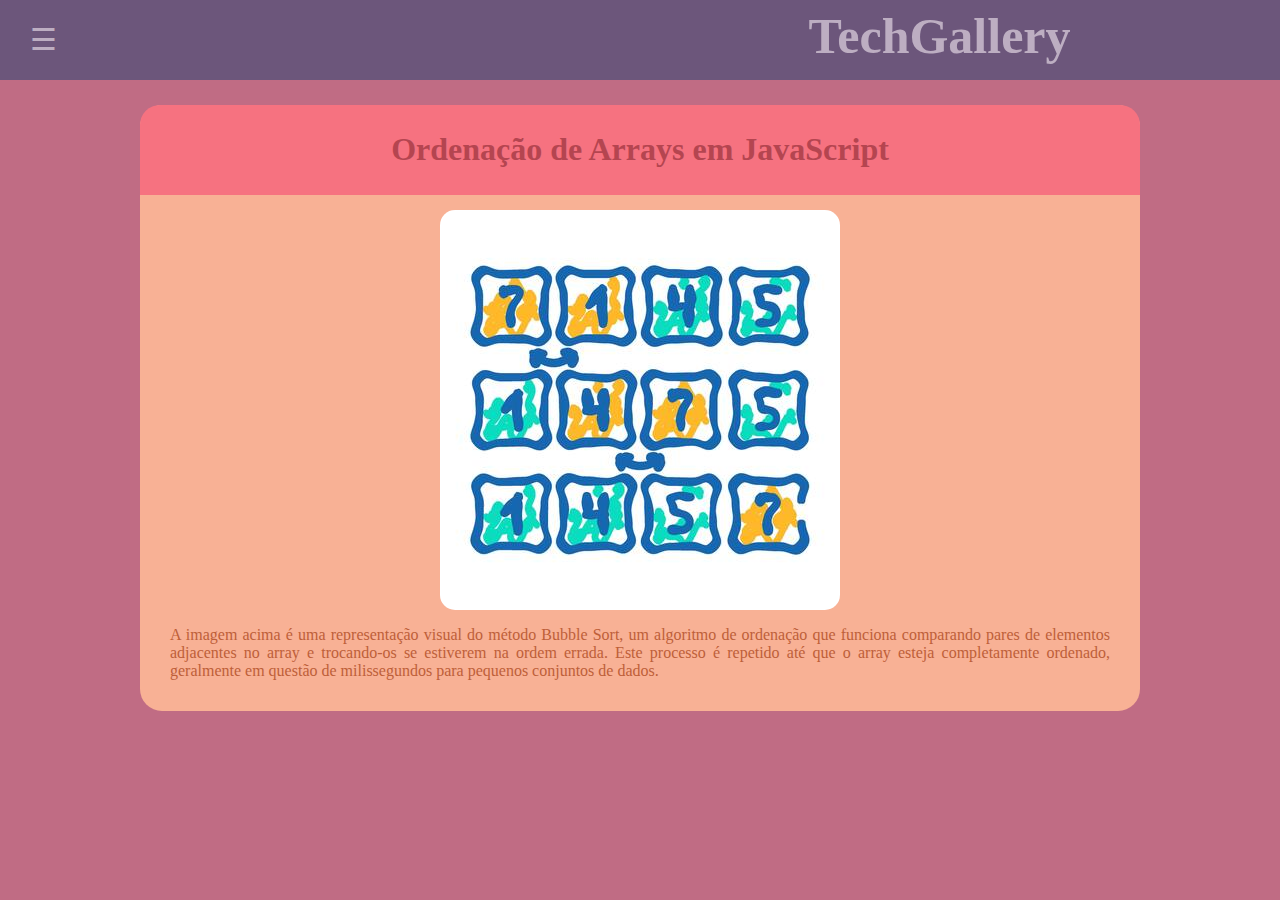
==== public/javaScript_programs.html @ b11e2073 "organized system" ====
<!DOCTYPE html>
<html lang="pt-BR">

<head>
    <meta charset="UTF-8">
    <meta name="viewport" content="width=device-width, initial-scale=1.0">
    <link rel="stylesheet" href="https://cdn.jsdelivr.net/npm/bootstrap-icons@1.11.3/font/bootstrap-icons.min.css">
    <link rel="stylesheet" href="../assets/css/main/style_main.css">
    <link rel="stylesheet" href="../assets/css//mediaquery/style_mediaquery_main.css">
    <link rel="stylesheet" href="../assets/css/main/style_menu.css">
    <link rel="stylesheet" href="../assets/css/mediaquery/style_mediaquery_menu.css">
    <script src="../assets/js/script_menu.js" defer></script>
    <script src="../assets/js/ordenated_programs/exercise1.js" defer></script>
    <script src="../assets/js/ordenated_programs/exercise2.js" defer></script>
    <script src="../assets/js/ordenated_programs/exercise3.js" defer></script>
    <script src="../assets/js/ordenated_programs/exercise4.js" defer></script>
    <script src="../assets/js/ordenated_programs/exercise5.js" defer></script>
    <title>ordenated_programs</title>
</head>

<body>
    <header>
        <a href="#" class="btm-open" onclick="openMenu()">&#9776;</a>
        <div class="itens_centralizer">
            <h1 class="main_title">TechGallery</h1>
            <div class="icons_container">
                <i id="icon" class="bi bi-github"></i>
                <i id="icon" class="bi bi-file-earmark-post"></i>
                <i id="icon" class="bi bi-triangle-fill"></i>
            </div>
        </div>
    </header>
    <nav id="menu">
        <a href="#" class="btm-close" onclick="closeMenu()">&times;</a>
        <a href="../index.html">Home</a>
        <a href="servers_configuration.html">Configuração de servidores</a>
        <a href="database_algorithms.html">Algoritimos de banco de dados</a>
        <a href="javaScript_programs.html">Programas em JavaScript</a>
        <a href="about.html">Sobre</a>
    </nav>
    <main id="content">
        <div class="container">
            <div class="container_title">
                <h1>Ordenação de Arrays em JavaScript</h1>
            </div>
            <article>
                <div class="image_centralizer">
                    <img src="../assets/img/bubble-sort.jpg" alt="" title="método bubble sort">
                </div>
                <div class="content_container">
                    <p class="content_title">A imagem acima é uma representação visual do método Bubble Sort, um algoritmo de ordenação que funciona comparando pares de elementos adjacentes no array e trocando-os se estiverem na ordem errada. Este processo é repetido até que o array esteja completamente ordenado, geralmente em questão de milissegundos para pequenos conjuntos de dados.</p>
                </div>
            </article>
        </div>
    </main>
    <footer>

    </footer>
</body>

</html>
---- assets/css/main/style_main.css ----
body{
    background-color: rgb(192, 108, 132);
    color: black;
    font-family: 'Times New Roman', Times, serif;
    margin: 0;
    height: 100vh;
}
header{
    background-color: rgb(108, 86, 123);
    height: 50px;
    padding: 15px;
    display: flex;
    align-items: center;
}
.itens_centralizer{
    display: flex;
    font-size: 25px;
    margin-left: 83.5vh;
}
.main_title{
    color: rgb(189, 174, 194);
}
.icons_container{
    margin-left: 70vh;
    margin-top: 50px;
}
#icon{
    margin-right: 10px;
    color: rgb(189, 174, 194);
    transition: 300ms;
}
#icon:hover{
    color: rgb(223, 212, 226);
    transition: 300ms;
}
.container{
    background-color: rgb(248, 177, 149);
    margin: 15px;
    padding: 0px;
    height: auto;
    padding-bottom: 15px;
    width: 1000px;
    border-radius: 22px;
}
.image_centralizer{
    width: 1000px;
    display: flex;
    justify-content: center;
}
img{
    border-radius: 15px;
}
.container_title{
    background-color: rgb(246, 114, 128);
    width: auto;
    justify-content: center;
    align-items: center;
    text-align: center;
    padding: 5px;
    color: rgb(180, 69, 80);
    border-top-left-radius: 20px;
    border-top-right-radius: 20px;
    margin-bottom: 15px;
}
.content_container{
    width: 940px;
    text-align: justify;
    padding-left: 30px;
    padding-right: 30px;
}
.content_title{
    color: rgb(190, 95, 57);
}
---- assets/css/mediaquery/style_mediaquery_main.css ----
@media (max-width:1000px) {
    .container{
        margin: 15px;
        padding: 0px;
        height: auto;
        width: 250px;
        border-radius: 15px;
    }
}

@media(max-width:700px) {
    
}


@media (max-width:450px) {
    
}
---- assets/css/main/style_menu.css ----
nav{
    background-color: rgb(108, 86, 123);
    height: 100%;
    width: 0px;
    position: fixed;
    top: 0;
    left: 0;
    z-index: 1;
    overflow: hidden;
}
.btm-open{
    font-size: 30px;
    margin-bottom: 27px;
    margin-left: 15px;
    color: rgb(189, 174, 194);
}
.btm-close{
    font-size: 48.7px;
    color: rgb(189, 174, 194);
}
nav a{
    margin-top: 0;
    font-size: 20px;
    transition: 0.35s;
    color: rgb(189, 174, 194);
    display: block;
    padding: 12px 10px 12px 32px;
}
nav a:hover{
    color: rgb(108, 86, 123);
    background-color: rgb(189, 174, 194);
    transition: 0.3s;
}
main{
    display: flex;
    justify-content: center;
    padding: 10px;
    transition: 0.35s;
}
a{
    margin-top: 26px;
    text-decoration: none;
}
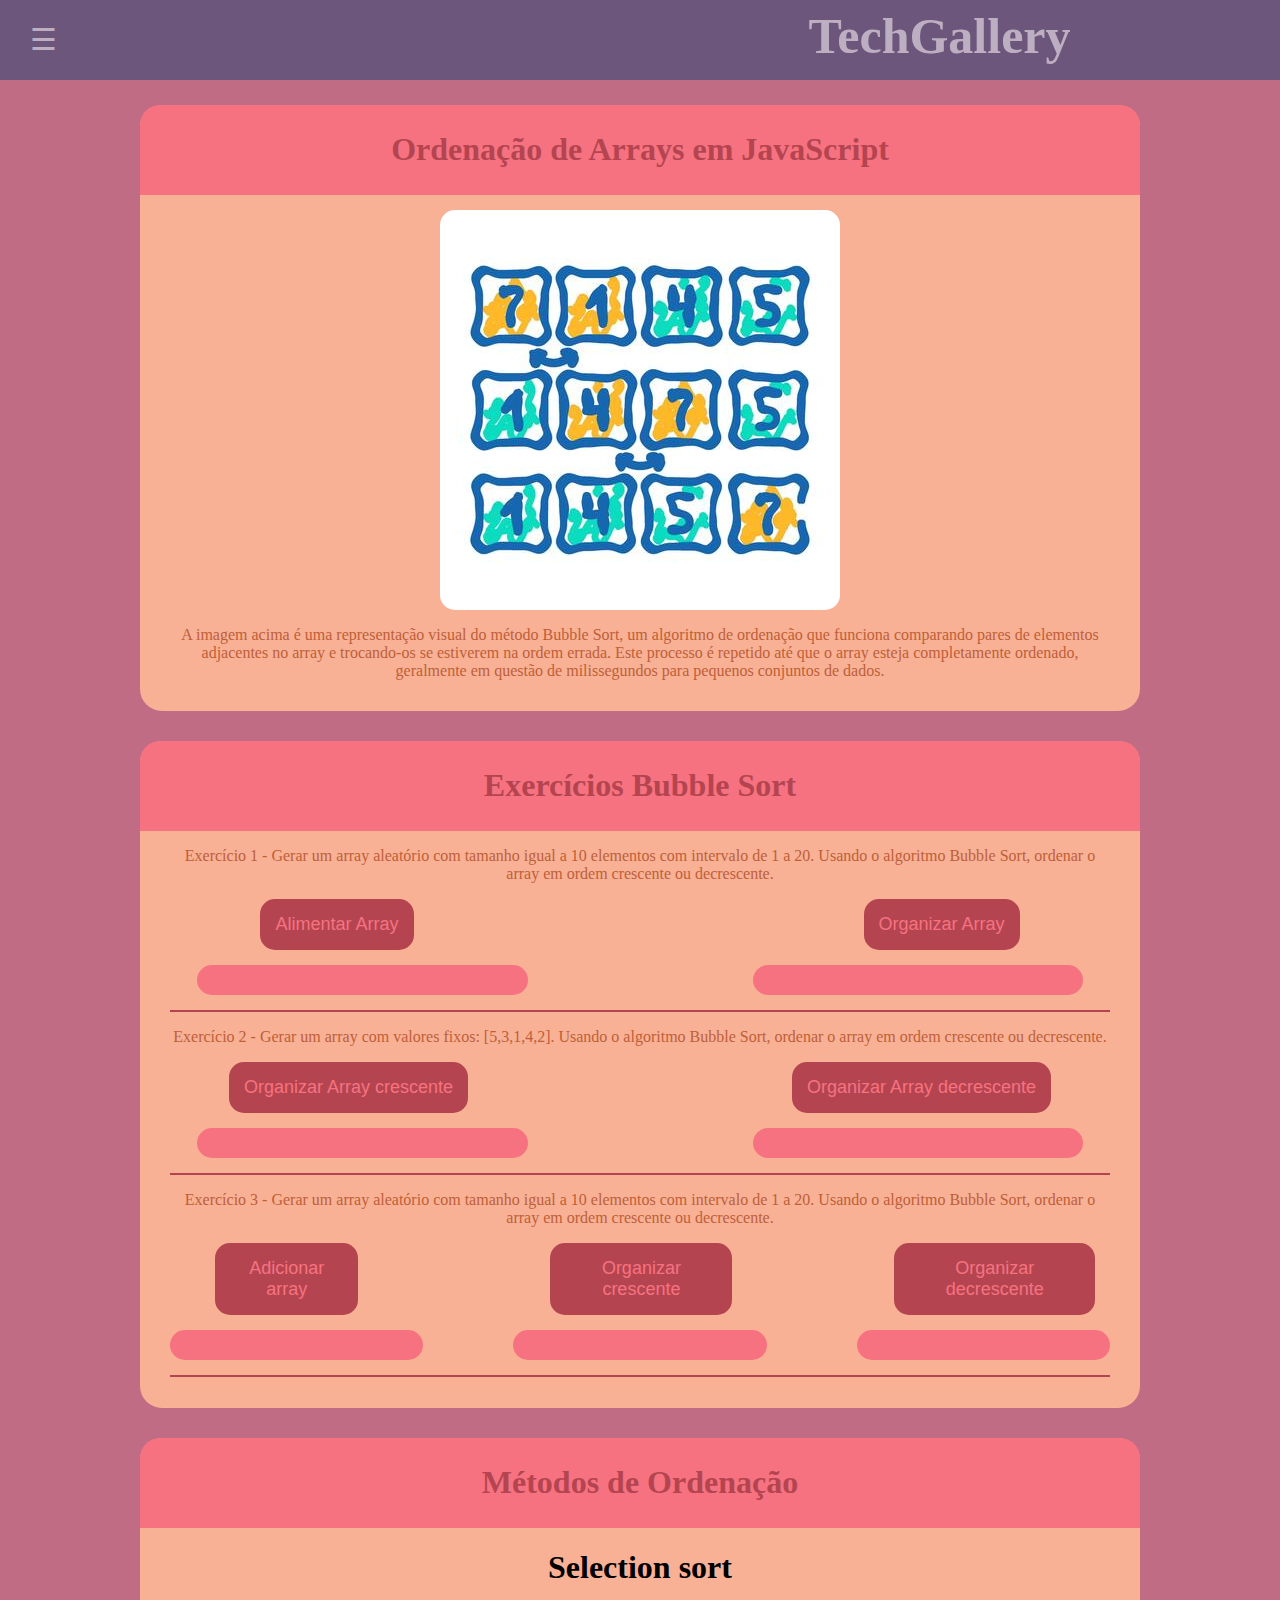
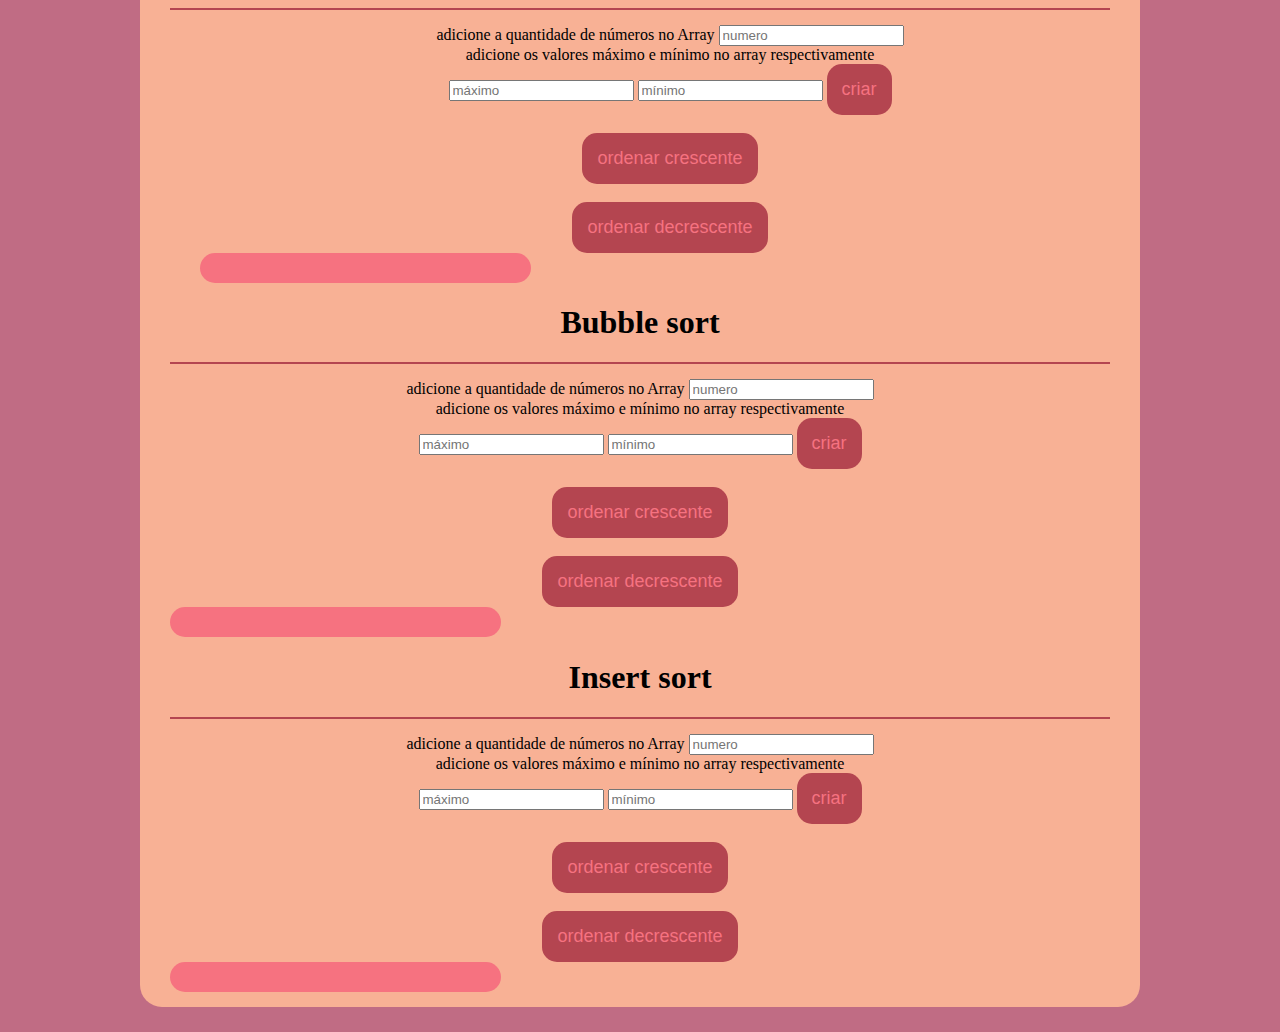
==== commit 56f33d64: "more information" ====
--- a/public/javaScript_programs.html
+++ b/public/javaScript_programs.html
@@ -15,6 +15,9 @@
     <script src="../assets/js/ordenated_programs/exercise3.js" defer></script>
     <script src="../assets/js/ordenated_programs/exercise4.js" defer></script>
     <script src="../assets/js/ordenated_programs/exercise5.js" defer></script>
+    <script src="../assets/js/sorting_method/selection.js" defer></script>
+    <script src="../assets/js/sorting_method/bubble.js" defer></script>
+    <script src="../assets/js/sorting_method/insertion.js" defer></script>
     <title>ordenated_programs</title>
 </head>
 
@@ -48,7 +51,128 @@
                     <img src="../assets/img/bubble-sort.jpg" alt="" title="método bubble sort">
                 </div>
                 <div class="content_container">
-                    <p class="content_title">A imagem acima é uma representação visual do método Bubble Sort, um algoritmo de ordenação que funciona comparando pares de elementos adjacentes no array e trocando-os se estiverem na ordem errada. Este processo é repetido até que o array esteja completamente ordenado, geralmente em questão de milissegundos para pequenos conjuntos de dados.</p>
+                    <p class="content_title">A imagem acima é uma representação visual do método Bubble Sort, um
+                        algoritmo de ordenação que funciona comparando pares de elementos adjacentes no array e
+                        trocando-os se estiverem na ordem errada. Este processo é repetido até que o array esteja
+                        completamente ordenado, geralmente em questão de milissegundos para pequenos conjuntos de dados.
+                    </p>
+                </div>
+            </article>
+        </div>
+        <div class="container">
+            <div class="container_title">
+                <h1>Exercícios Bubble Sort</h1>
+            </div>
+            <article>
+                <div class="content_container">
+                    <p class="content_title">Exercício 1 - Gerar um array aleatório com tamanho igual a 10 elementos com
+                        intervalo de 1 a 20. Usando o algoritmo Bubble Sort, ordenar o array em ordem crescente ou
+                        decrescente.</p>
+                    <div class="divided_container_button">
+                        <button onclick="alimentaArray()">Alimentar Array</button>
+                        <button onclick="ordenar()">Organizar Array</button>
+                    </div>
+                    <div class="divided_container">
+                        <div class="res" id="res1_i"></div>
+                        <div class="res" id="res1_f"></div>
+                    </div>
+                    <hr>
+                    <p class="content_title">Exercício 2 - Gerar um array com valores fixos: [5,3,1,4,2]. Usando o
+                        algoritmo Bubble Sort, ordenar o array em ordem crescente ou decrescente.</p>
+                    <div class="divided_container_button2">
+                        <button onclick="ordenar2_crescente()">Organizar Array crescente</button>
+                        <button class="descending" onclick="ordenar2_decrescente()">Organizar Array decrescente</button>
+                    </div>
+                    <div class="divided_container">
+                        <div class="res" id="res2_cre"></div>
+                        <div class="res" id="res2_decre"></div>
+                    </div>
+                    <hr>
+                    <p class="content_title">Exercício 3 - Gerar um array aleatório com tamanho igual a 10 elementos com
+                        intervalo de 1 a 20. Usando o algoritmo Bubble Sort, ordenar o array em ordem crescente ou
+                        decrescente.</p>
+                    <div class="divided_container_button3">
+                        <button class="beginning" onclick="alimentaArray3()">Adicionar array</button>
+                        <button onclick="ordenar3_crescente()">Organizar crescente</button>
+                        <button class="descending2" onclick="ordenar3_decrescente()">Organizar decrescente</button>
+                    </div>
+                    <div class="divided_container2">
+                        <div class="res" id="res3_i"></div>
+                        <div class="res" id="res3_cre"></div>
+                        <div class="res" id="res3_decre"></div>
+                    </div>
+                    <hr>
+                    <p class="content_title"></p>
+                </div>
+            </article>
+        </div>
+        <div class="container">
+            <div class="container_title">
+                <h1>Métodos de Ordenação</h1>
+            </div>
+            <article>
+                <div class="conteiner_divided">
+                    <div class="content_container">
+                        <h1>Selection sort</h1>
+                        <hr>
+                        <div class="content_container">
+                            <label for="quant1">adicione a quantidade de números no Array</label>
+                            <input type="number" id="quant1" placeholder="numero"><br>
+                            <label for="maxmin1">adicione os valores máximo e mínimo no array respectivamente</label><br>
+                            <input class="half" type="number" id="max1" placeholder="máximo">
+                            <input class="half" type="number" id="min1" placeholder="mínimo">
+                            <button id="criarArray1">criar</button><br><br>
+                            <button id="selection_ordenation_cres">ordenar crescente</button><br><br>
+                            <button id="selection_ordenation_desc">ordenar decrescente</button><br>
+                            <div class="res">
+                                <div id="res4_i"></div>
+                                <div id="res4_cre"></div>
+                                <div id="res4_decre"></div>
+                            </div>
+                        </div>
+                    </div>
+                </div>
+                <div class="conteiner_divided">
+                    <div class="content_container">
+                        <h1>Bubble sort</h1>
+                        <hr>
+                        <div class="content">
+                            <label for="quant2">adicione a quantidade de números no Array</label>
+                            <input type="number" id="quant2" placeholder="numero"><br>
+                            <label for="maxmin">adicione os valores máximo e mínimo no array respectivamente</label><br>
+                            <input class="half" type="number" id="max2" placeholder="máximo">
+                            <input class="half" type="number" id="min2" placeholder="mínimo">
+                            <button id="criarArray2">criar</button><br><br>
+                            <button id="bubble_ordenation_cres">ordenar crescente</button><br><br>
+                            <button id="bubble_ordenation_decre">ordenar decrescente</button><br>
+                            <div class="res">
+                                <div id="res2_i"></div>
+                                <div id="res2_cre"></div>
+                                <div id="res2_decre"></div>
+                            </div>
+                        </div>
+                    </div>
+                </div>
+                <div class="conteiner_divided">
+                    <div class="content_container">
+                        <h1>Insert sort</h1>
+                        <hr>
+                        <div class="content">
+                            <label for="quant3">adicione a quantidade de números no Array</label>
+                            <input type="number" id="quant3" placeholder="numero"><br>
+                            <label for="maxmin">adicione os valores máximo e mínimo no array respectivamente</label><br>
+                            <input class="half" type="number" id="max3" placeholder="máximo">
+                            <input class="half" type="number" id="min3" placeholder="mínimo">
+                            <button id="criarArray3">criar</button><br><br>
+                            <button id="insert_ordenation_cres">ordenar crescente</button><br><br>
+                            <button id="insert_ordenation_decre">ordenar decrescente</button><br>
+                            <div class="res">
+                                <div id="res3_i"></div>
+                                <div id="res3_cre"></div>
+                                <div id="res3_decre"></div>
+                            </div>
+                        </div>
+                    </div>
                 </div>
             </article>
         </div>
--- a/assets/css/main/style_main.css
+++ b/assets/css/main/style_main.css
@@ -21,7 +21,7 @@
     color: rgb(189, 174, 194);
 }
 .icons_container{
-    margin-left: 70vh;
+    margin-left: 68vh;
     margin-top: 50px;
 }
 #icon{
@@ -70,4 +70,69 @@
 }
 .content_title{
     color: rgb(190, 95, 57);
+}
+.content_container{
+    align-self: center;
+    text-align: center;
+}
+.divided_container{
+    display: flex;
+    justify-content: center;
+    gap: 25vh;
+}
+.divided_container2{
+    display: flex;
+    justify-content: center;
+    gap: 10vh;
+}
+.divided_container_button{
+    display: flex;
+    justify-content: center;
+    gap: 50vh;
+    margin: 15px;
+}
+.divided_container_button2{
+    display: flex;
+    justify-content: center;
+    gap: 34vh;
+    margin: 15px;
+}
+.divided_container_button3{
+    display: flex;
+    justify-content: center;
+    gap: 18vh;
+    margin: 15px;
+}
+.descending{
+    margin-left: 18px;
+}
+.beginning{
+    margin-right: 30px;
+    margin-left: 30px;
+}
+button{
+    background-color: rgb(180, 69, 80);
+    color: rgb(246, 114, 128);
+    border: none;
+    border-radius: 15px;
+    padding: 15px;
+    font-size: 18px;
+    transition: 0.3s;
+}
+.res{
+    width: 32%;
+    padding: 15px;
+    border-radius: 15px;
+    text-align: center;
+    font-size: 18px;
+    color: rgb(255, 255, 255);
+    background-color: rgb(246, 114, 128);
+    transition: 0.3s;
+}
+hr{
+    margin-top: 15px;
+    background-color: rgb(180, 69, 80);
+    height: 2px;
+    margin-bottom: 15px;
+    border: 0;
 }--- a/assets/css/main/style_menu.css
+++ b/assets/css/main/style_menu.css
@@ -34,6 +34,8 @@
 main{
     display: flex;
     justify-content: center;
+    justify-self: center;
+    flex-direction: column;
     padding: 10px;
     transition: 0.35s;
 }
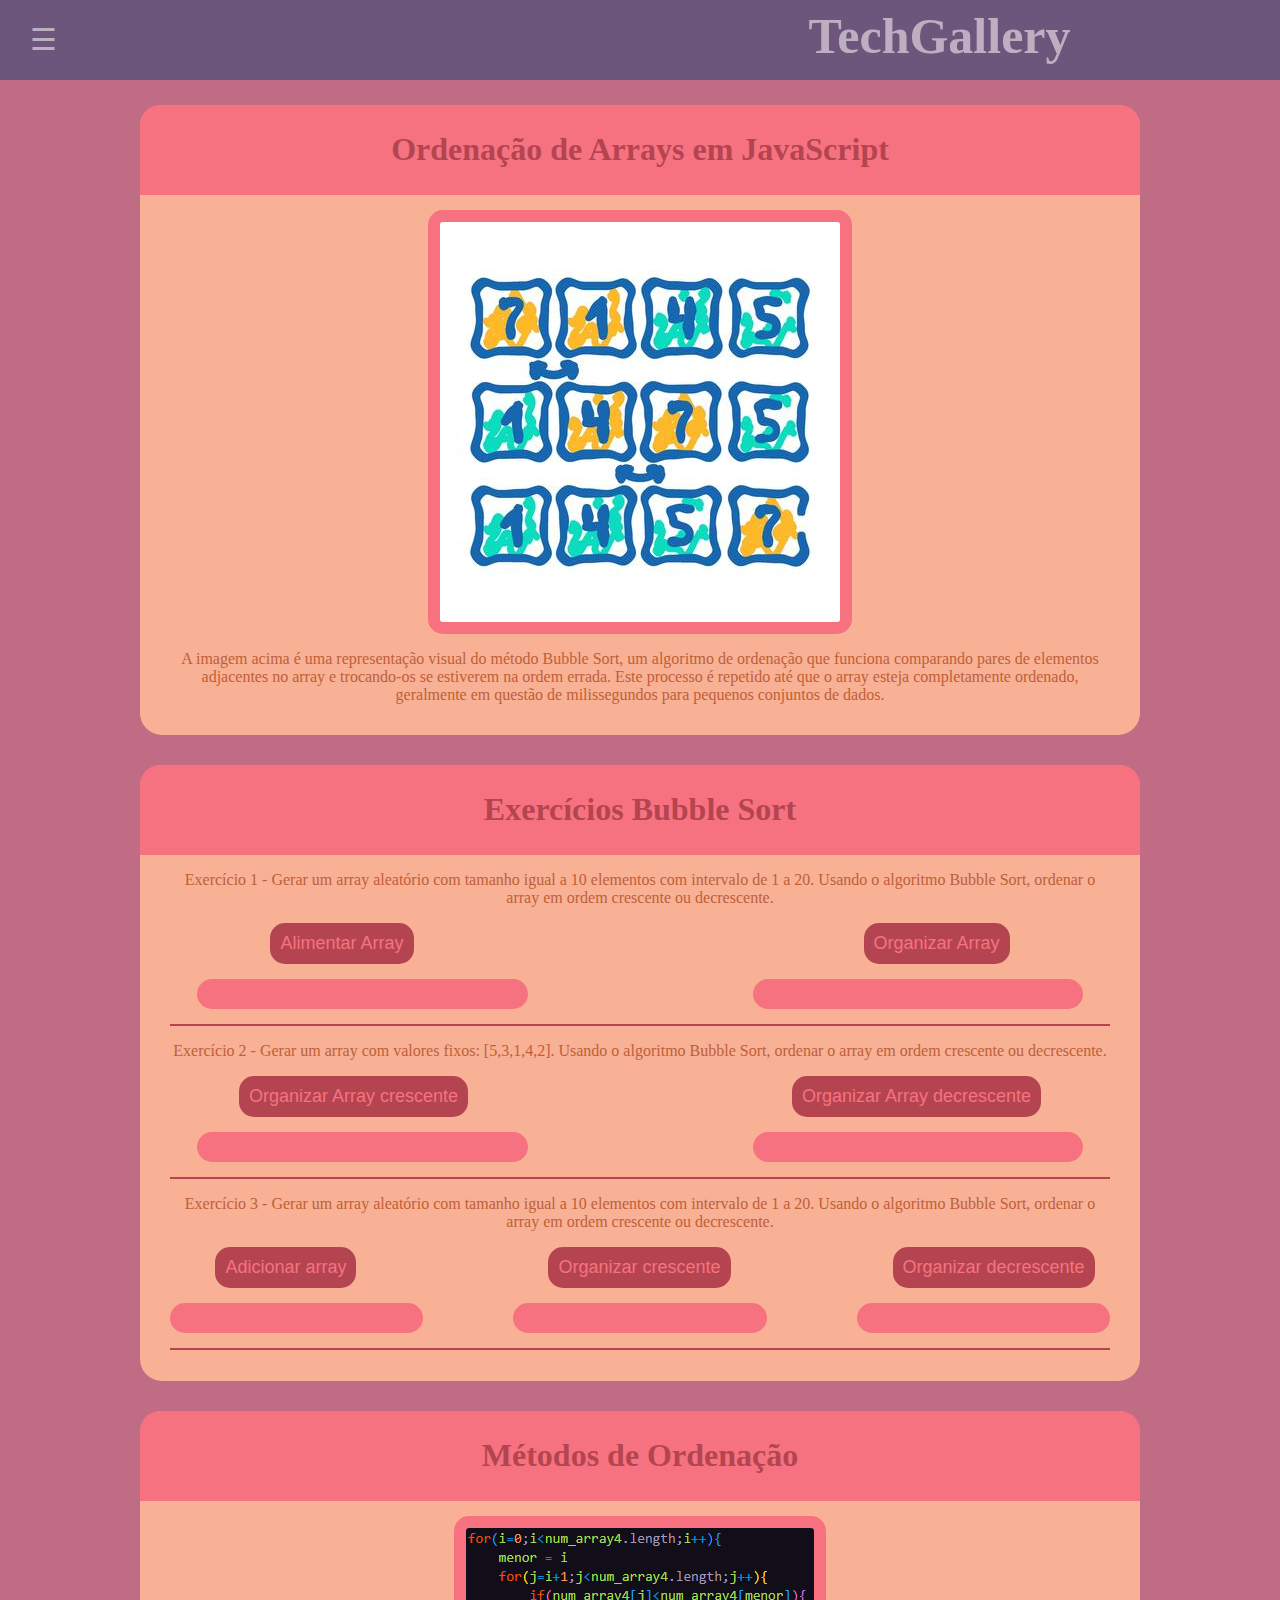
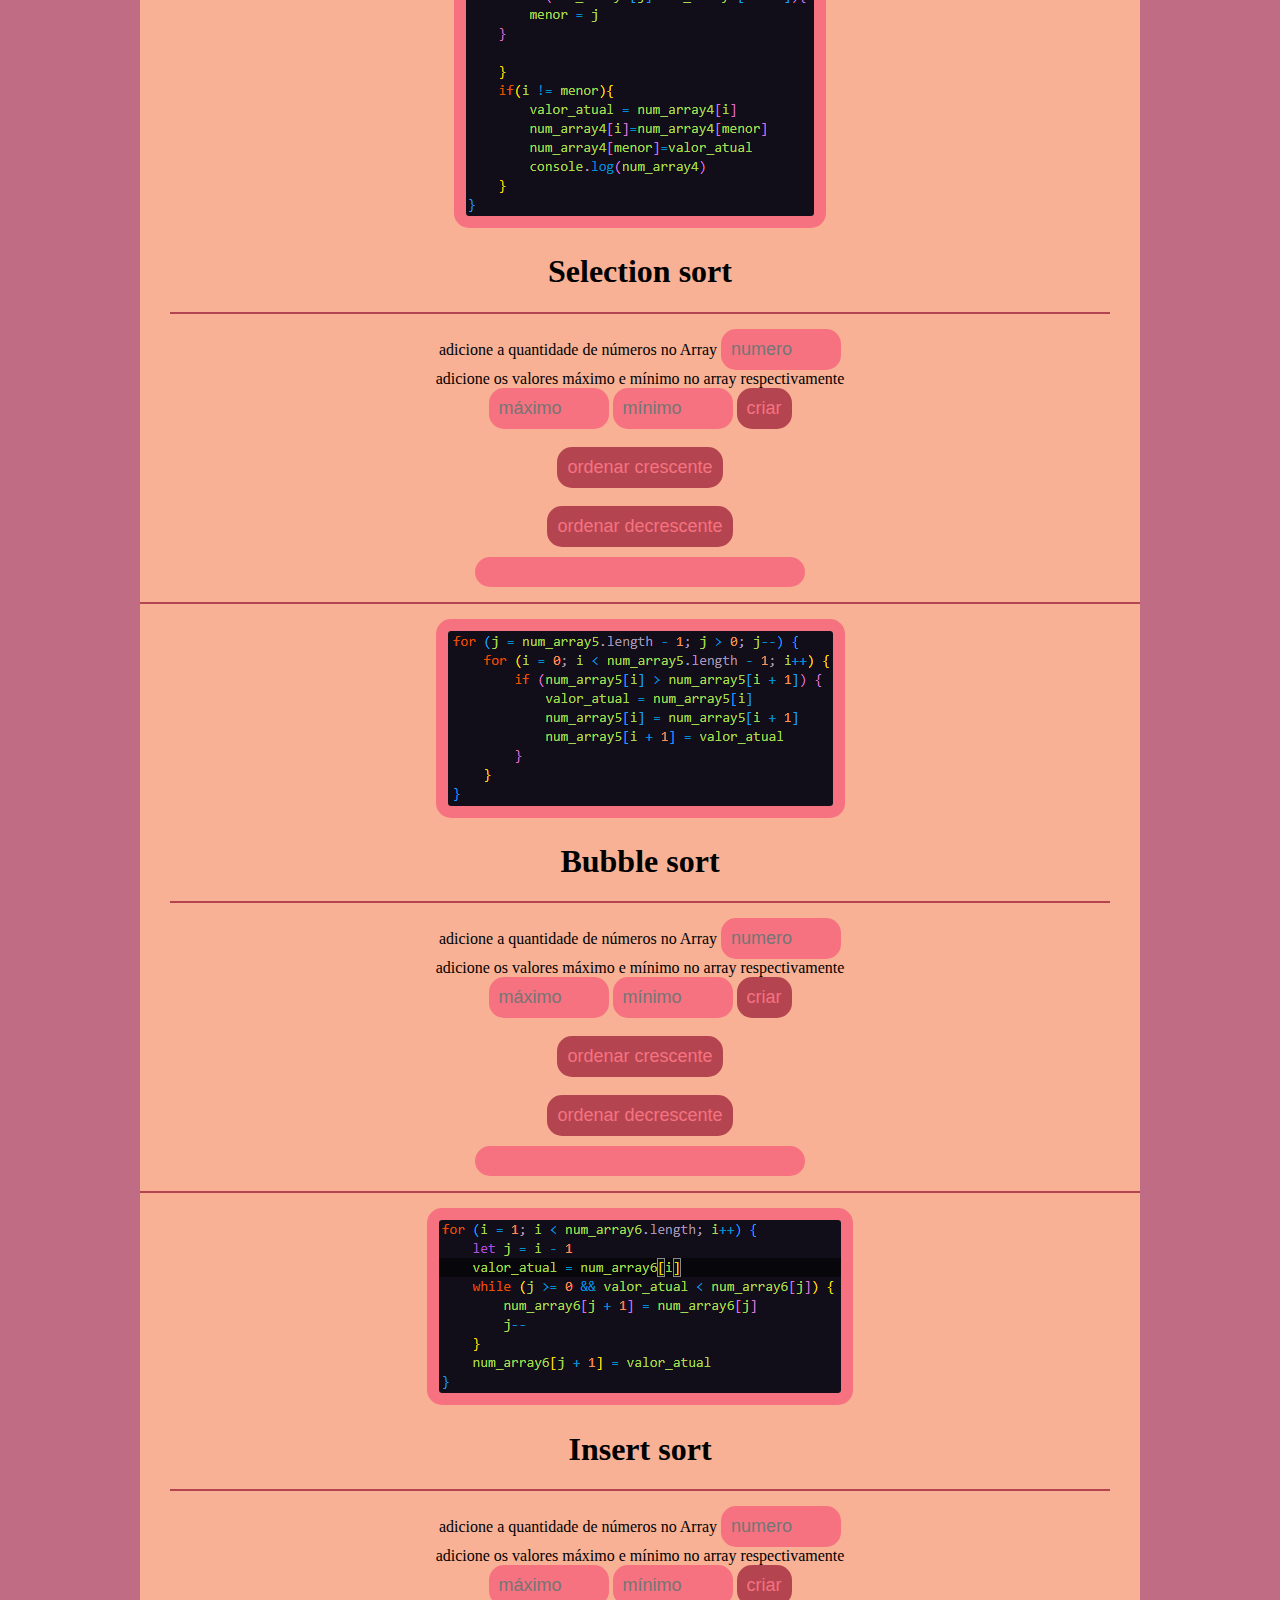
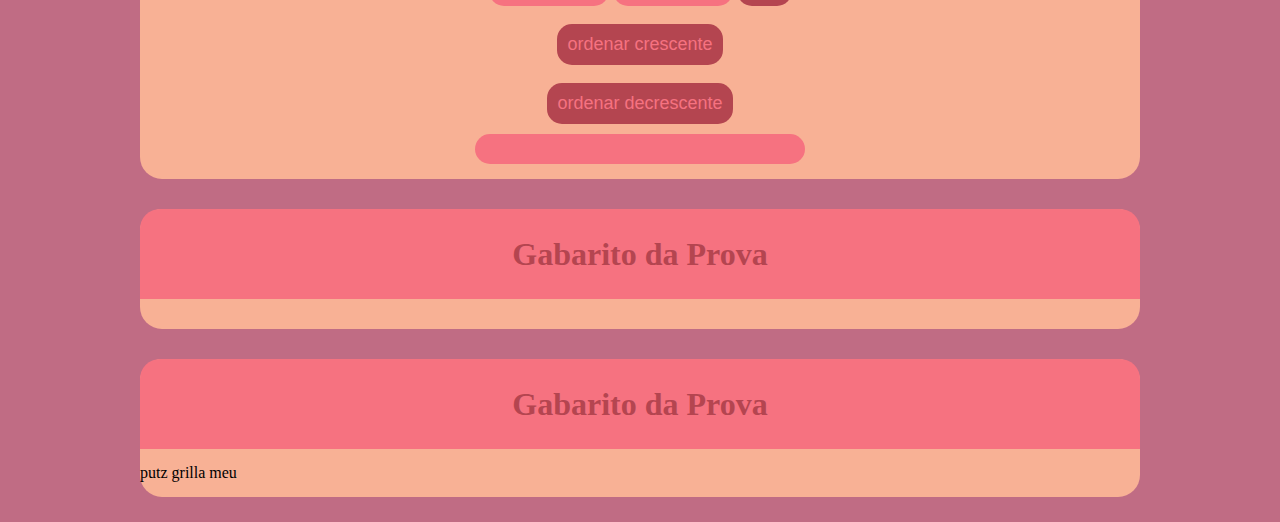
==== commit cde44b7d: "done" ====
--- a/public/javaScript_programs.html
+++ b/public/javaScript_programs.html
@@ -48,7 +48,7 @@
             </div>
             <article>
                 <div class="image_centralizer">
-                    <img src="../assets/img/bubble-sort.jpg" alt="" title="método bubble sort">
+                    <img class="image" src="../assets/img/javaScript_codes/bubble-sort.jpg" alt="" title="método bubble sort">
                 </div>
                 <div class="content_container">
                     <p class="content_title">A imagem acima é uma representação visual do método Bubble Sort, um
@@ -113,18 +113,19 @@
             <article>
                 <div class="conteiner_divided">
                     <div class="content_container">
+                        <img class="image"  src="../assets/img/javaScript_codes/selection.png" alt="">
                         <h1>Selection sort</h1>
                         <hr>
-                        <div class="content_container">
+                        <div class="content">
                             <label for="quant1">adicione a quantidade de números no Array</label>
                             <input type="number" id="quant1" placeholder="numero"><br>
                             <label for="maxmin1">adicione os valores máximo e mínimo no array respectivamente</label><br>
                             <input class="half" type="number" id="max1" placeholder="máximo">
                             <input class="half" type="number" id="min1" placeholder="mínimo">
-                            <button id="criarArray1">criar</button><br><br>
+                            <button id="criarArray4">criar</button><br><br>
                             <button id="selection_ordenation_cres">ordenar crescente</button><br><br>
-                            <button id="selection_ordenation_desc">ordenar decrescente</button><br>
-                            <div class="res">
+                            <button id="selection_ordenation_decre">ordenar decrescente</button><br>
+                            <div class="res2">
                                 <div id="res4_i"></div>
                                 <div id="res4_cre"></div>
                                 <div id="res4_decre"></div>
@@ -132,8 +133,10 @@
                         </div>
                     </div>
                 </div>
+                <hr>
                 <div class="conteiner_divided">
                     <div class="content_container">
+                        <img class="image" src="../assets/img/javaScript_codes/bubble.png" alt="">
                         <h1>Bubble sort</h1>
                         <hr>
                         <div class="content">
@@ -142,19 +145,21 @@
                             <label for="maxmin">adicione os valores máximo e mínimo no array respectivamente</label><br>
                             <input class="half" type="number" id="max2" placeholder="máximo">
                             <input class="half" type="number" id="min2" placeholder="mínimo">
-                            <button id="criarArray2">criar</button><br><br>
+                            <button id="criarArray5">criar</button><br><br>
                             <button id="bubble_ordenation_cres">ordenar crescente</button><br><br>
                             <button id="bubble_ordenation_decre">ordenar decrescente</button><br>
-                            <div class="res">
-                                <div id="res2_i"></div>
-                                <div id="res2_cre"></div>
-                                <div id="res2_decre"></div>
+                            <div class="res2">
+                                <div id="res5_i"></div>
+                                <div id="res5_cre"></div>
+                                <div id="res5_decre"></div>
                             </div>
                         </div>
                     </div>
                 </div>
+                <hr>
                 <div class="conteiner_divided">
                     <div class="content_container">
+                        <img class="image" src="../assets/img/javaScript_codes/insertion.png" alt="">
                         <h1>Insert sort</h1>
                         <hr>
                         <div class="content">
@@ -163,23 +168,35 @@
                             <label for="maxmin">adicione os valores máximo e mínimo no array respectivamente</label><br>
                             <input class="half" type="number" id="max3" placeholder="máximo">
                             <input class="half" type="number" id="min3" placeholder="mínimo">
-                            <button id="criarArray3">criar</button><br><br>
+                            <button id="criarArray6">criar</button><br><br>
                             <button id="insert_ordenation_cres">ordenar crescente</button><br><br>
                             <button id="insert_ordenation_decre">ordenar decrescente</button><br>
-                            <div class="res">
-                                <div id="res3_i"></div>
-                                <div id="res3_cre"></div>
-                                <div id="res3_decre"></div>
+                            <div class="res2">
+                                <div id="res6_i"></div>
+                                <div id="res6_cre"></div>
+                                <div id="res6_decre"></div>
                             </div>
                         </div>
                     </div>
                 </div>
             </article>
         </div>
+        <div class="container">
+            <div class="container_title">
+                <h1>Gabarito da Prova</h1>
+            </div>
+            <article>
+
+            </article>
+        </div>
+        <div class="container">
+            <div class="container_title">
+                <h1>Gabarito da Prova</h1>
+            </div>
+            <article>
+                putz grilla meu
+            </article>
+        </div>
     </main>
-    <footer>
-
-    </footer>
 </body>
-
 </html>--- a/assets/css/main/style_main.css
+++ b/assets/css/main/style_main.css
@@ -11,6 +11,41 @@
     padding: 15px;
     display: flex;
     align-items: center;
+}
+hr{
+    margin-top: 15px;
+    background-color: rgb(180, 69, 80);
+    height: 2px;
+    margin-bottom: 15px;
+    border: 0;
+}
+input{
+    background-color:  rgb(246, 114, 128);
+    color: rgb(180, 69, 80);
+    border: none;
+    border-radius: 15px;
+    padding: 10px;
+    font-size: 18px;
+    transition: 0.3s;
+    width: 100px;
+}
+input:placeholder{
+    color: rgb(0, 0, 0);
+}
+button{
+    background-color: rgb(180, 69, 80);
+    color: rgb(246, 114, 128);
+    border: none;
+    border-radius: 15px;
+    padding: 10px;
+    font-size: 18px;
+    transition: 0.3s;
+}
+img{
+    border-radius: 15px;
+}
+.image{
+    border: 12px solid rgb(246, 114, 128);
 }
 .itens_centralizer{
     display: flex;
@@ -46,9 +81,6 @@
     width: 1000px;
     display: flex;
     justify-content: center;
-}
-img{
-    border-radius: 15px;
 }
 .container_title{
     background-color: rgb(246, 114, 128);
@@ -110,15 +142,6 @@
     margin-right: 30px;
     margin-left: 30px;
 }
-button{
-    background-color: rgb(180, 69, 80);
-    color: rgb(246, 114, 128);
-    border: none;
-    border-radius: 15px;
-    padding: 15px;
-    font-size: 18px;
-    transition: 0.3s;
-}
 .res{
     width: 32%;
     padding: 15px;
@@ -129,10 +152,14 @@
     background-color: rgb(246, 114, 128);
     transition: 0.3s;
 }
-hr{
-    margin-top: 15px;
-    background-color: rgb(180, 69, 80);
-    height: 2px;
-    margin-bottom: 15px;
-    border: 0;
+.res2{
+    margin-top: 10px;
+    width: 32%;
+    padding: 15px;
+    border-radius: 15px;
+    justify-self: center;
+    font-size: 18px;
+    color: rgb(255, 255, 255);
+    background-color: rgb(246, 114, 128);
+    transition: 0.3s; 
 }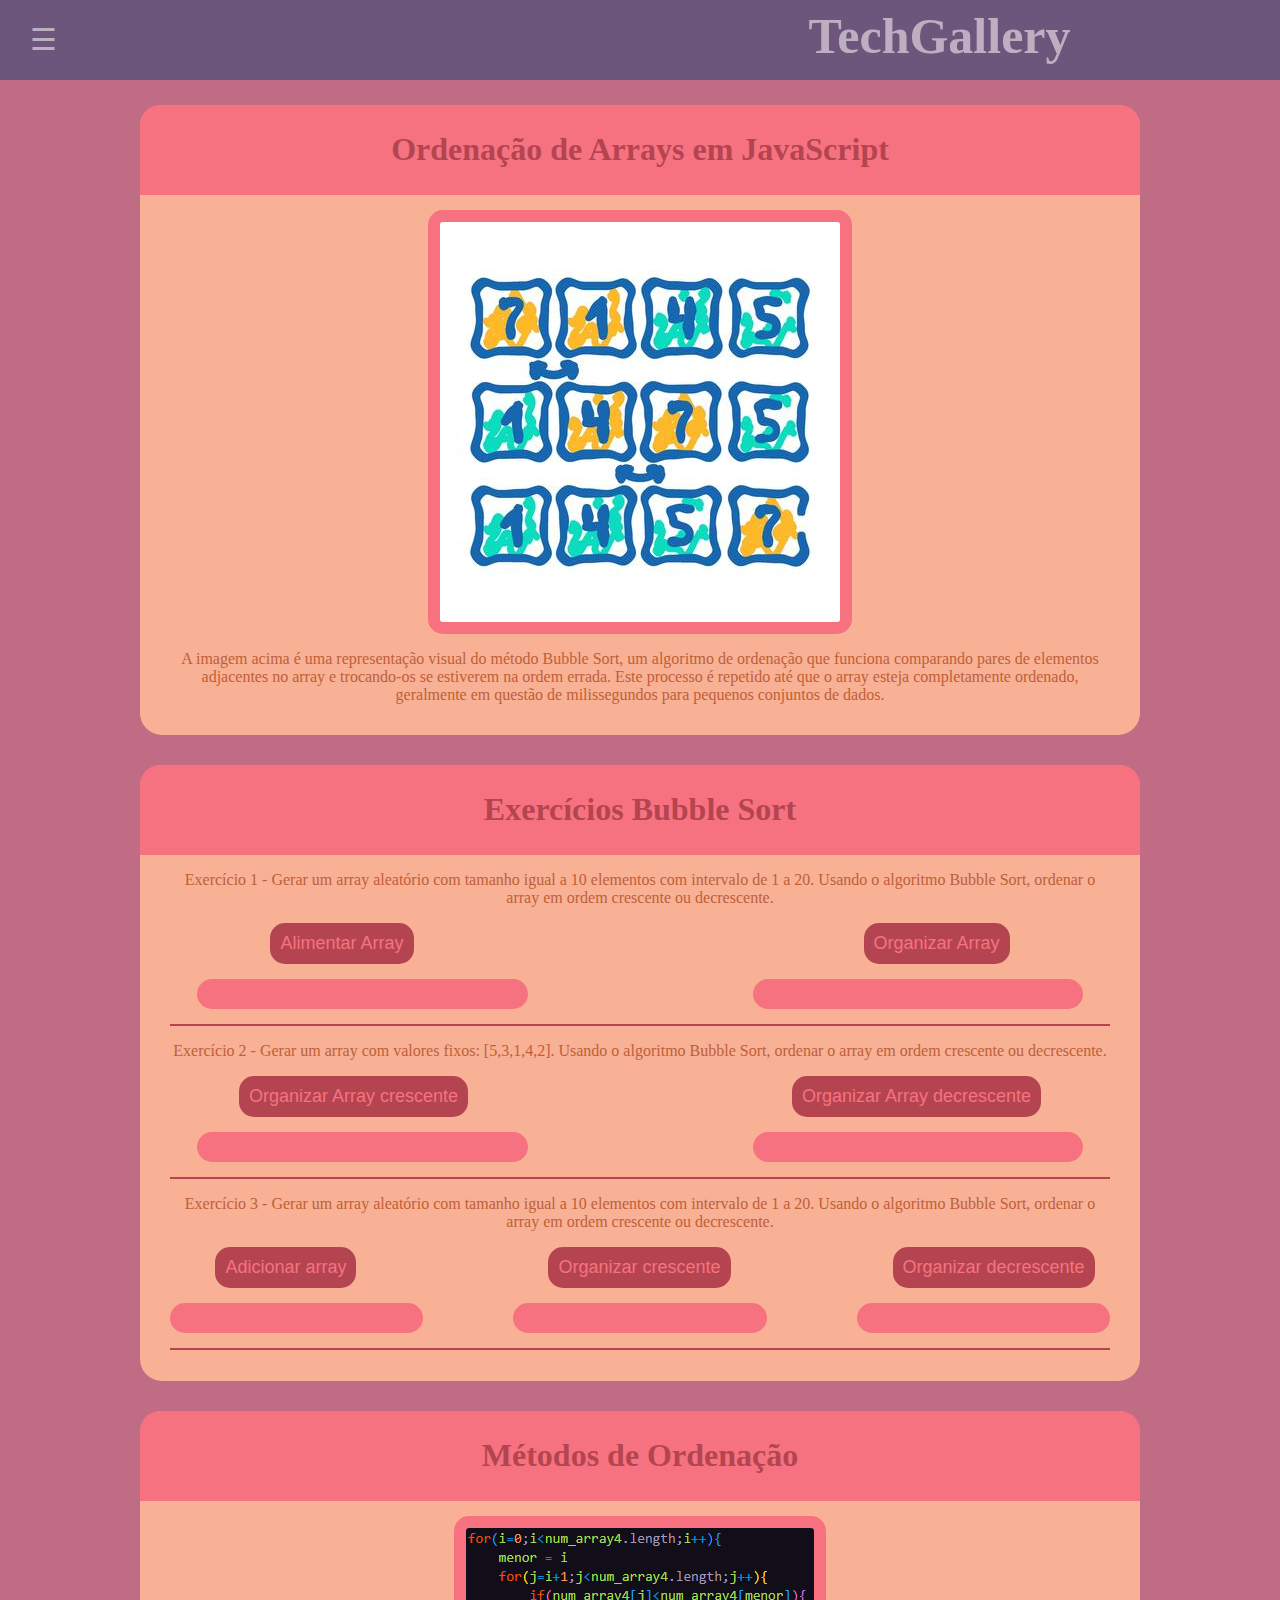
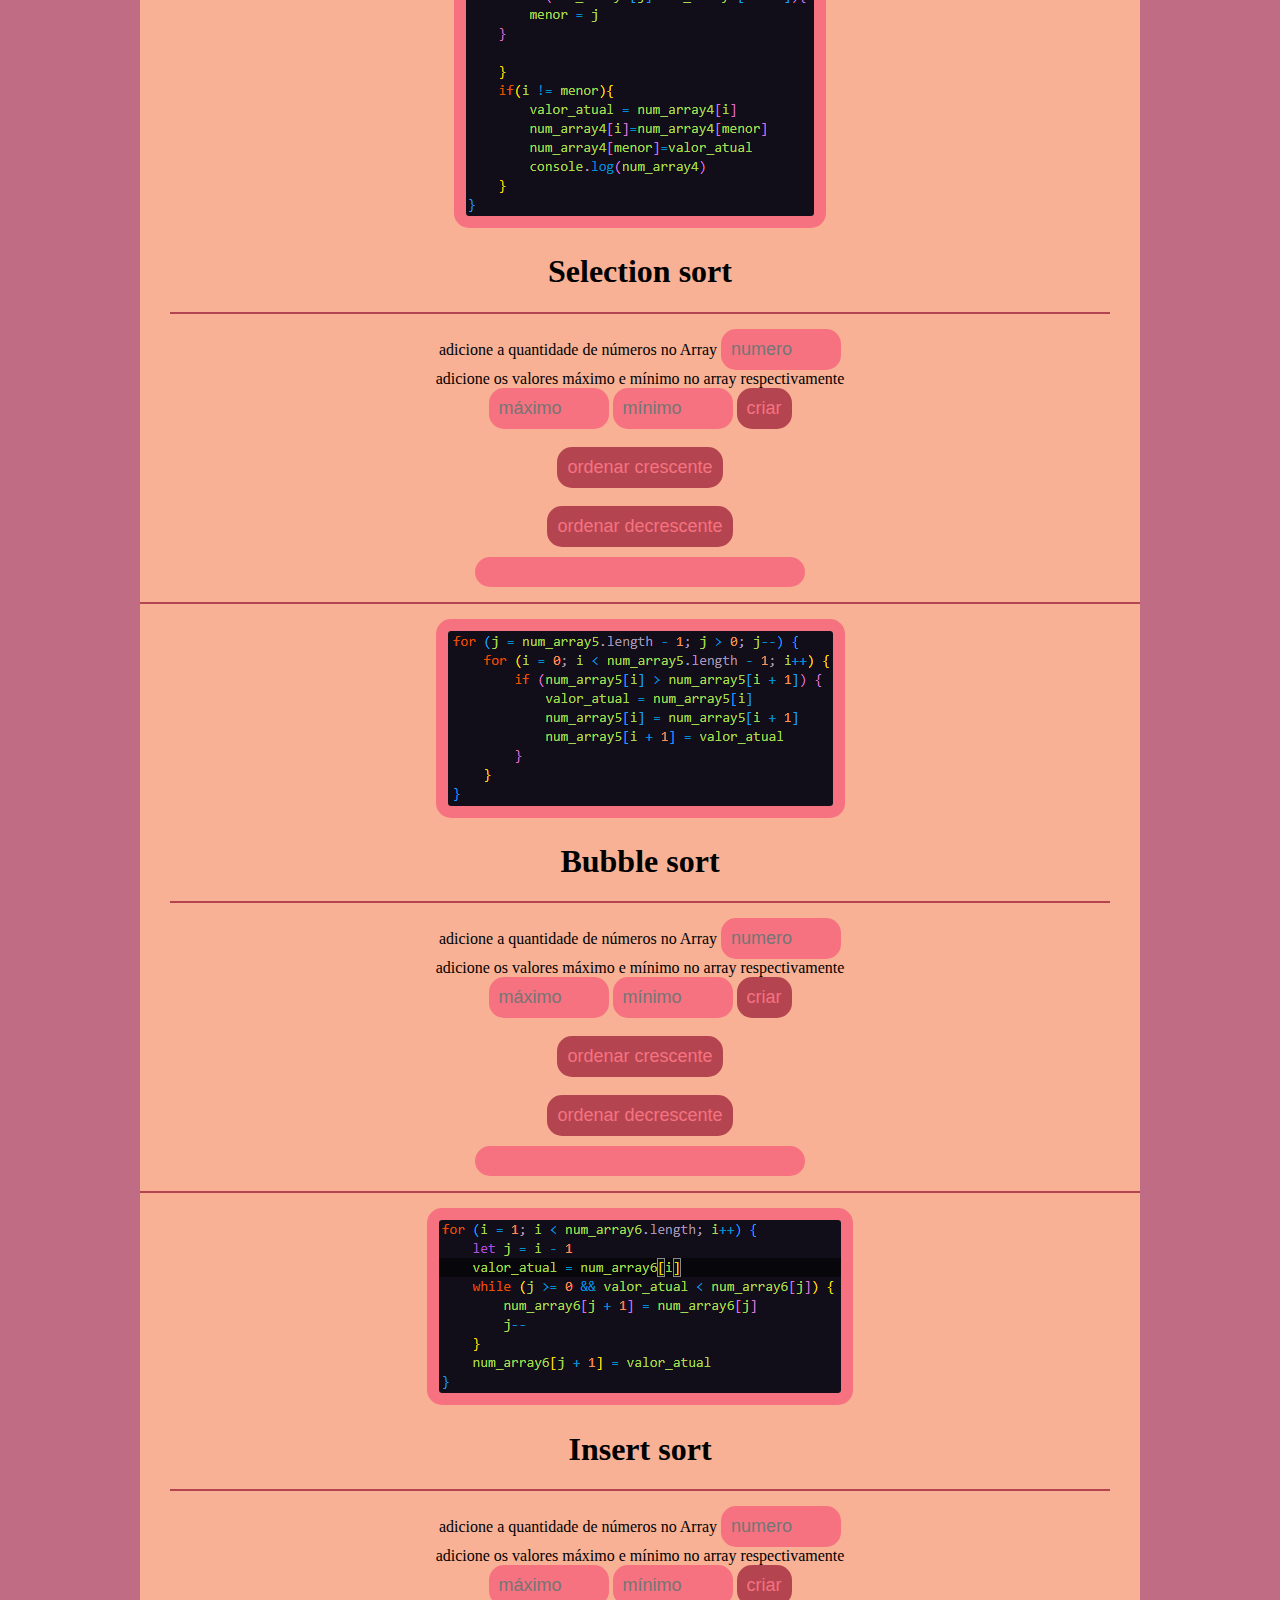
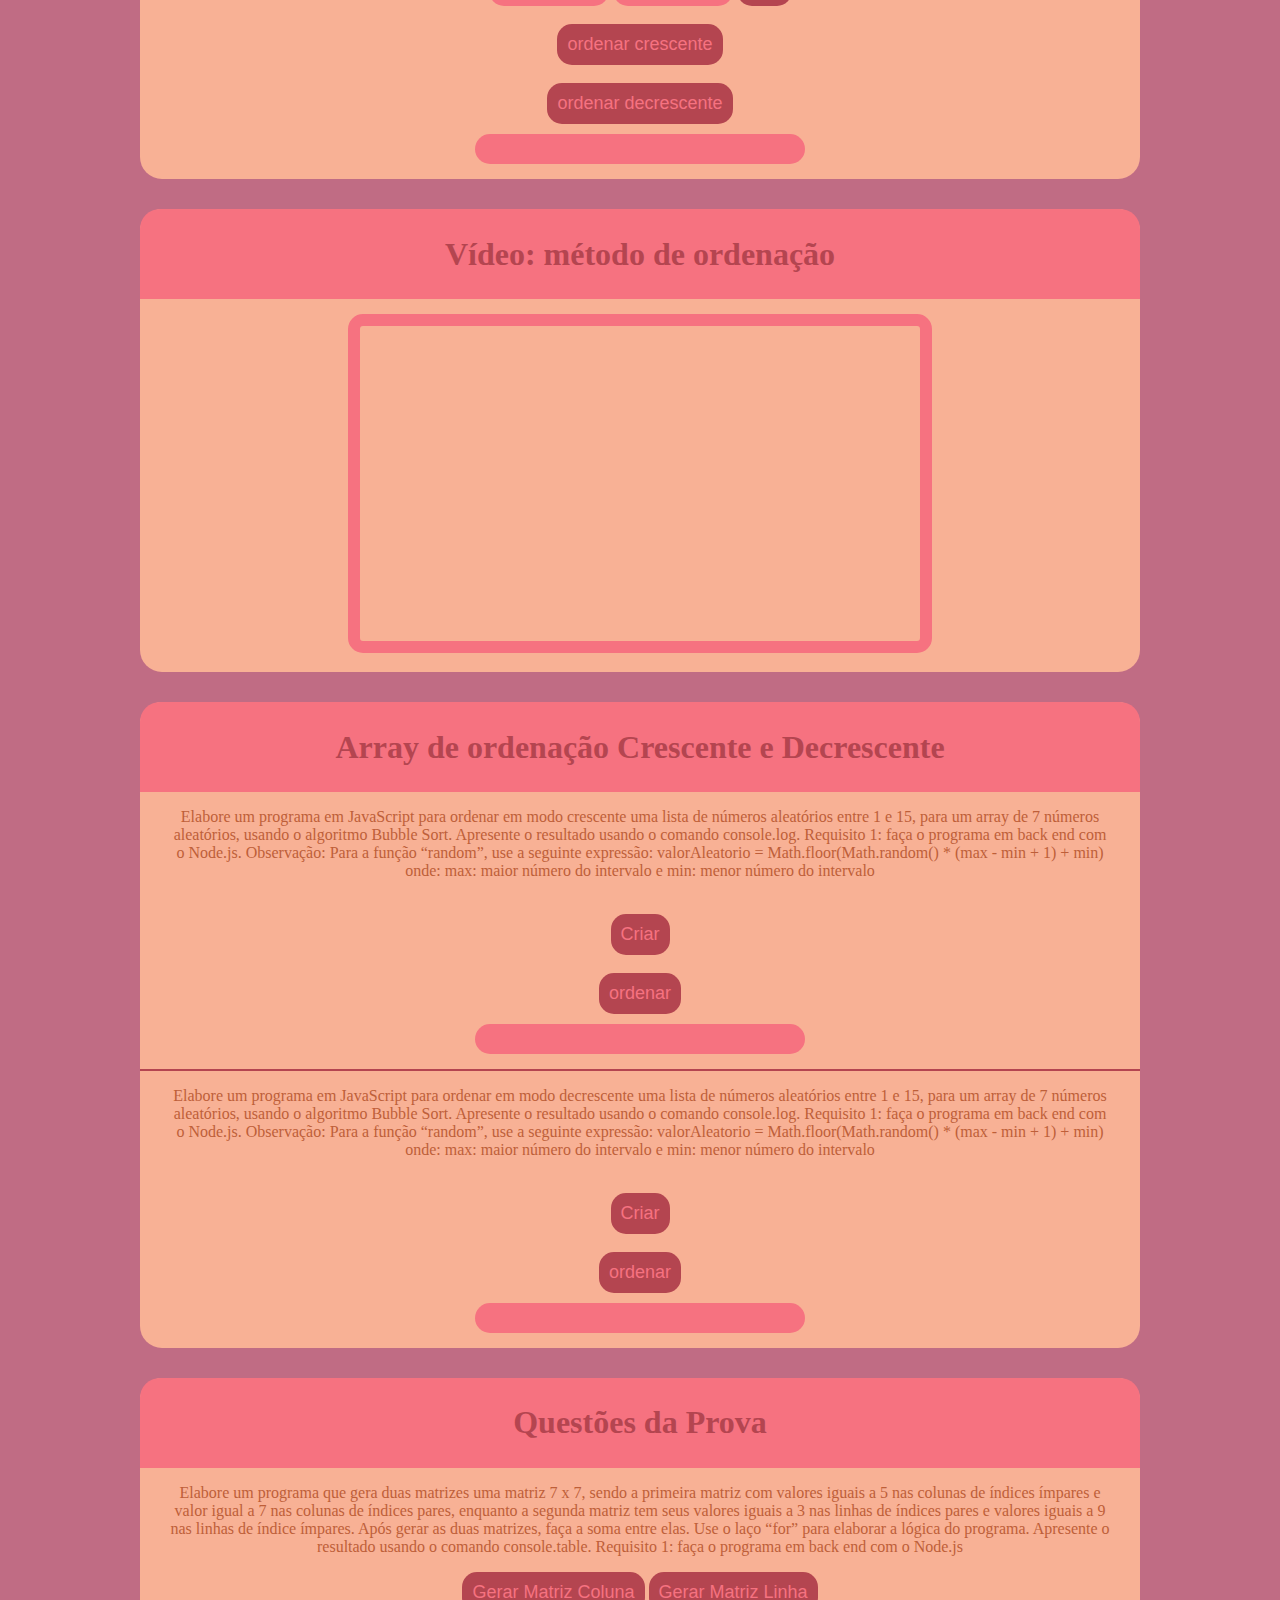
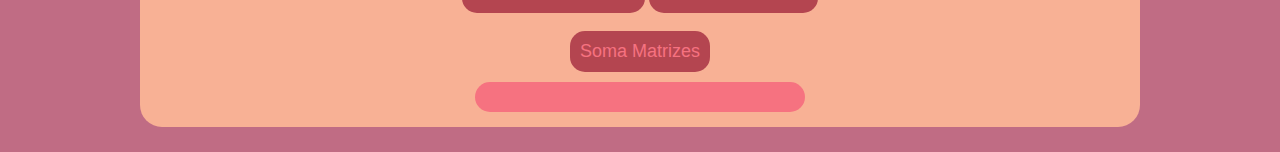
==== commit 93a71830: "add text" ====
--- a/public/javaScript_programs.html
+++ b/public/javaScript_programs.html
@@ -18,6 +18,11 @@
     <script src="../assets/js/sorting_method/selection.js" defer></script>
     <script src="../assets/js/sorting_method/bubble.js" defer></script>
     <script src="../assets/js/sorting_method/insertion.js" defer></script>
+    <script src="../assets/js/de_and_increasing/question1.js" defer></script>
+    <script src="../assets/js/de_and_increasing/question2.js" defer></script>
+    <script src="../assets/js/prova/q01.js" defer></script>
+    <script src="../assets/js/prova/q03.js" defer></script>
+    <script src="../assets/js/prova/q05.js" defer></script>
     <title>ordenated_programs</title>
 </head>
 
@@ -183,18 +188,62 @@
         </div>
         <div class="container">
             <div class="container_title">
-                <h1>Gabarito da Prova</h1>
-            </div>
-            <article>
-
-            </article>
-        </div>
-        <div class="container">
-            <div class="container_title">
-                <h1>Gabarito da Prova</h1>
-            </div>
-            <article>
-                putz grilla meu
+                <h1>Vídeo: método de ordenação</h1>
+            </div>
+            <article>
+                <div class="content_container">
+                    <iframe class="image" width="560" height="315" src="https://www.youtube.com/embed/GzwJOcKvQVc?si=SICuiLN2uVCAATXU" title="YouTube video player" frameborder="0" allow="accelerometer; autoplay; clipboard-write; encrypted-media; gyroscope; picture-in-picture; web-share" referrerpolicy="strict-origin-when-cross-origin" allowfullscreen></iframe>
+                </div>
+            </article>
+        </div>
+        <div class="container">
+            <div class="container_title">
+                <h1>Array de ordenação Crescente e Decrescente</h1>
+            </div>
+            <article>
+                <div class="content_container">
+                    <p class="content_title">Elabore um programa em JavaScript para ordenar em modo crescente uma lista de números aleatórios entre 1 e 15, para um array de 7 números aleatórios, usando o algoritmo Bubble Sort. Apresente o resultado usando o comando console.log. Requisito 1: faça o programa em back end com o Node.js. Observação: Para a função “random”, use a seguinte expressão: valorAleatorio = Math.floor(Math.random() * (max - min + 1) + min) onde: max: maior número do intervalo e min: menor número do intervalo</p><br>
+                    <button id="gerarArray1">Criar</button><br><br>
+                    <button id="ordenarCrescente1">ordenar</button><br>
+                    <div class="res2">
+                        <div id="res7_i"></div>
+                        <div id="res7_cre"></div>
+                    </div> 
+                </div>
+                <hr>
+                <div class="content_container">
+                    <p class="content_title">Elabore um programa em JavaScript para ordenar em modo decrescente uma lista de números aleatórios entre 1 e 15, para um array de 7 números aleatórios, usando o algoritmo Bubble Sort. Apresente o resultado usando o comando console.log. Requisito 1: faça o programa em back end com o Node.js. Observação: Para a função “random”, use a seguinte expressão: valorAleatorio = Math.floor(Math.random() * (max - min + 1) + min) onde: max: maior número do intervalo e min: menor número do intervalo</p><br>
+                    <button id="gerarArray2">Criar</button><br><br>
+                    <button id="ordenarCrescente2">ordenar</button><br>
+                    <div class="res2">
+                        <div id="res8_i"></div>
+                        <div id="res8_decre"></div>
+                    </div> 
+                </div>
+            </article>
+        </div>
+        <div class="container">
+            <div class="container_title">
+                <h1>Questões da Prova</h1>
+            </div>
+            <article>
+                <div class="content_container">
+                    <p class="content_title">Elabore um programa que gera duas matrizes uma matriz 7 x 7, sendo a primeira
+                        matriz com valores iguais a 5 nas colunas de índices ímpares e valor igual a 7 nas colunas
+                        de índices pares, enquanto a segunda matriz tem seus valores iguais a 3 nas linhas de
+                        índices pares e valores iguais a 9 nas linhas de índice ímpares. Após gerar as duas
+                        matrizes, faça a soma entre elas. Use o laço “for” para elaborar a lógica do programa.
+                        Apresente o resultado usando o comando console.table. Requisito 1: faça o programa
+                        em back end com o Node.js</p>
+                        <button onclick="gerarMatrizColuna()">Gerar Matriz Coluna</button>
+                        <button onclick="gerarMatrizLinha()">Gerar Matriz Linha</button><br><br>
+                        <button onclick="somarMatriz()">Soma Matrizes</button>
+                        <div class="res2">
+                            <div id="res9_MatColu"></div>
+                            <div id="res9_MatLinha"></div>
+                            <div id="res9_Soma"></div>
+                        </div> 
+                </div>
             </article>
         </div>
     </main>
--- a/assets/css/main/style_main.css
+++ b/assets/css/main/style_main.css
@@ -42,6 +42,9 @@
     transition: 0.3s;
 }
 img{
+    border-radius: 15px;
+}
+iframe{
     border-radius: 15px;
 }
 .image{
@@ -157,6 +160,7 @@
     width: 32%;
     padding: 15px;
     border-radius: 15px;
+    word-wrap: break-word;
     justify-self: center;
     font-size: 18px;
     color: rgb(255, 255, 255);
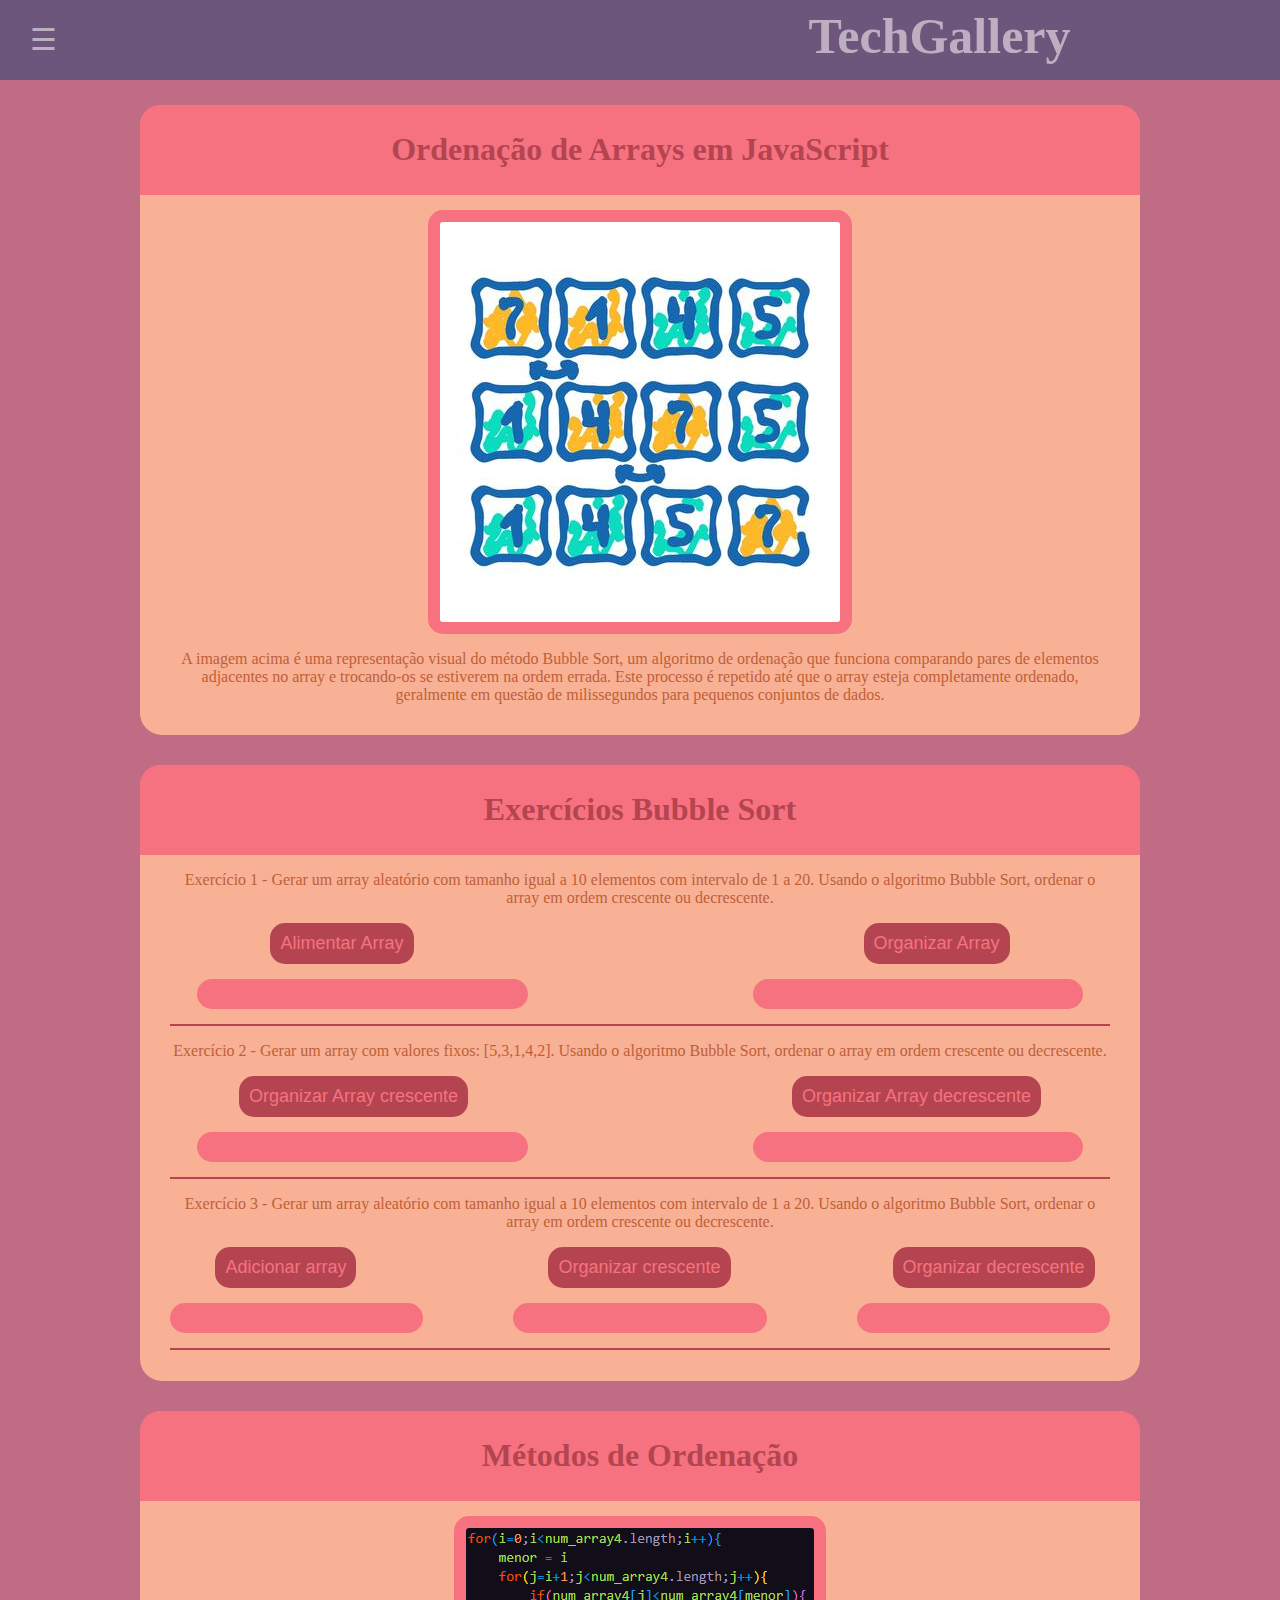
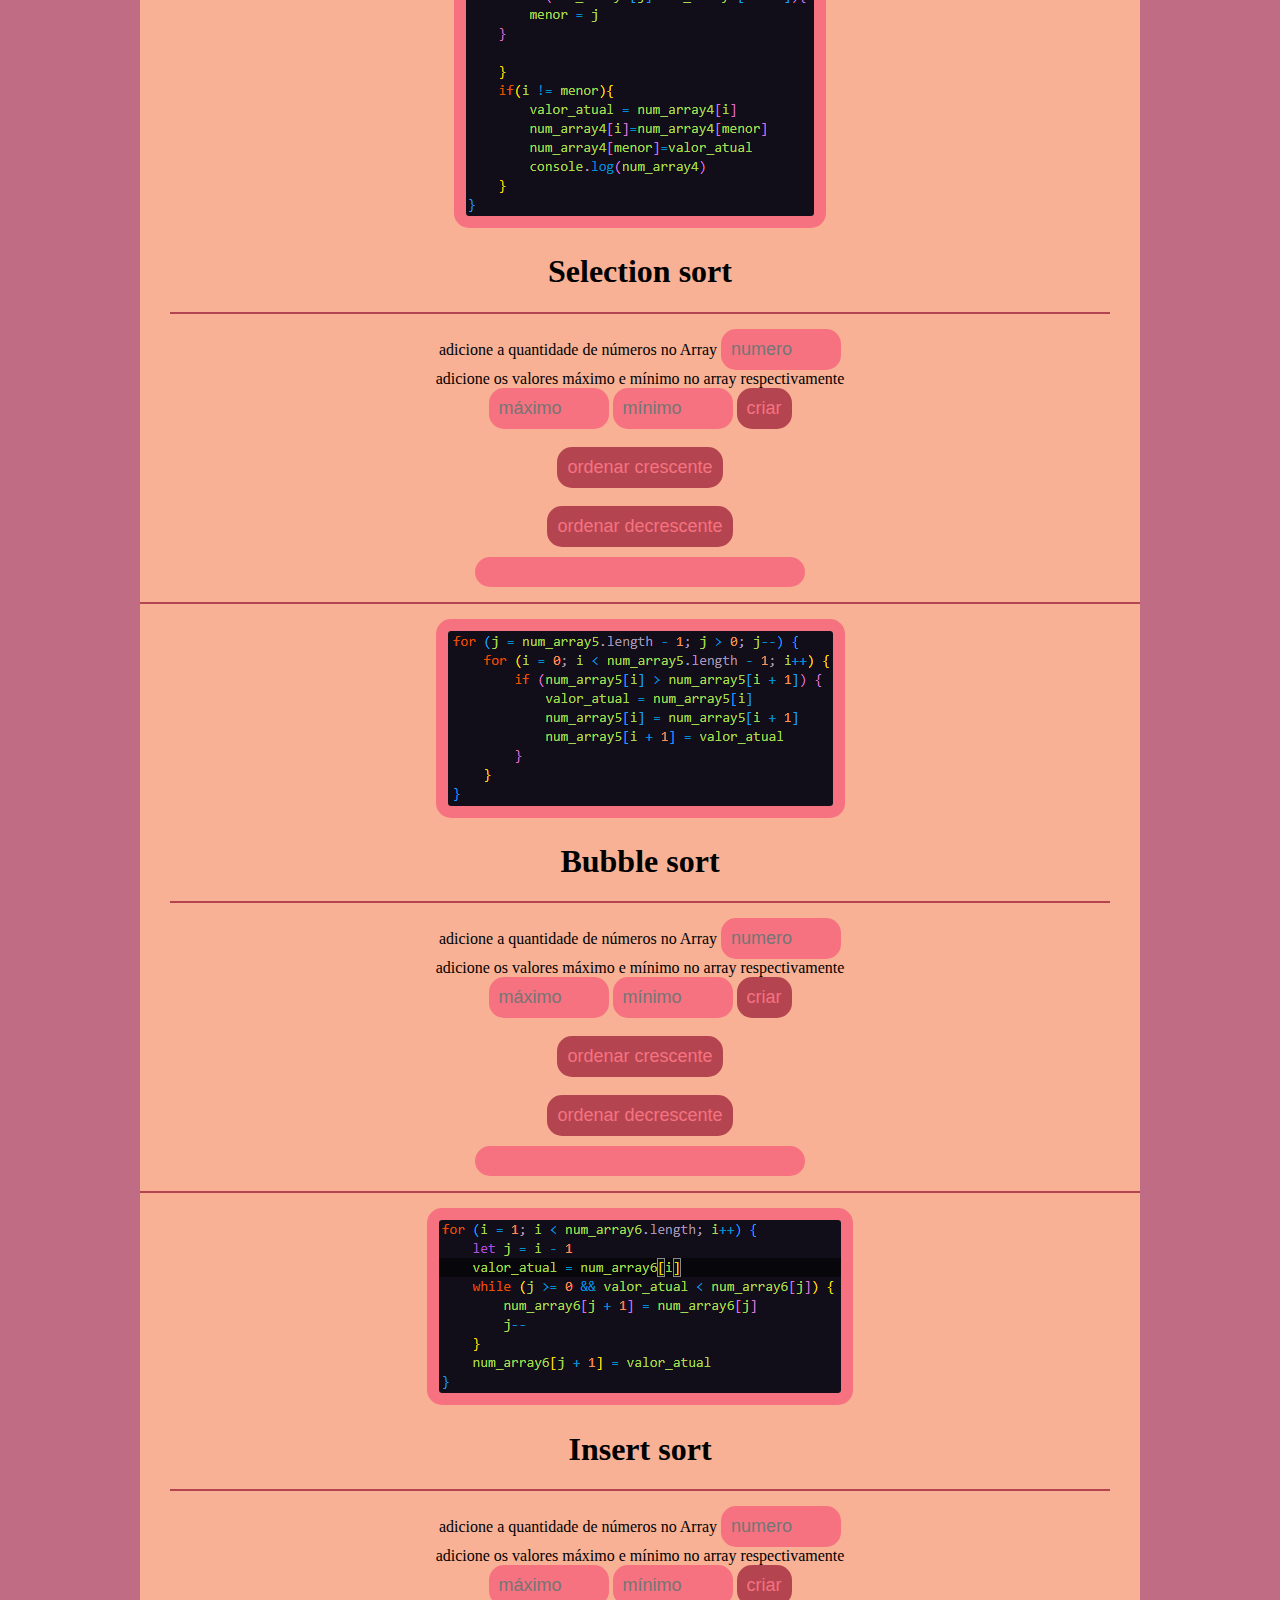
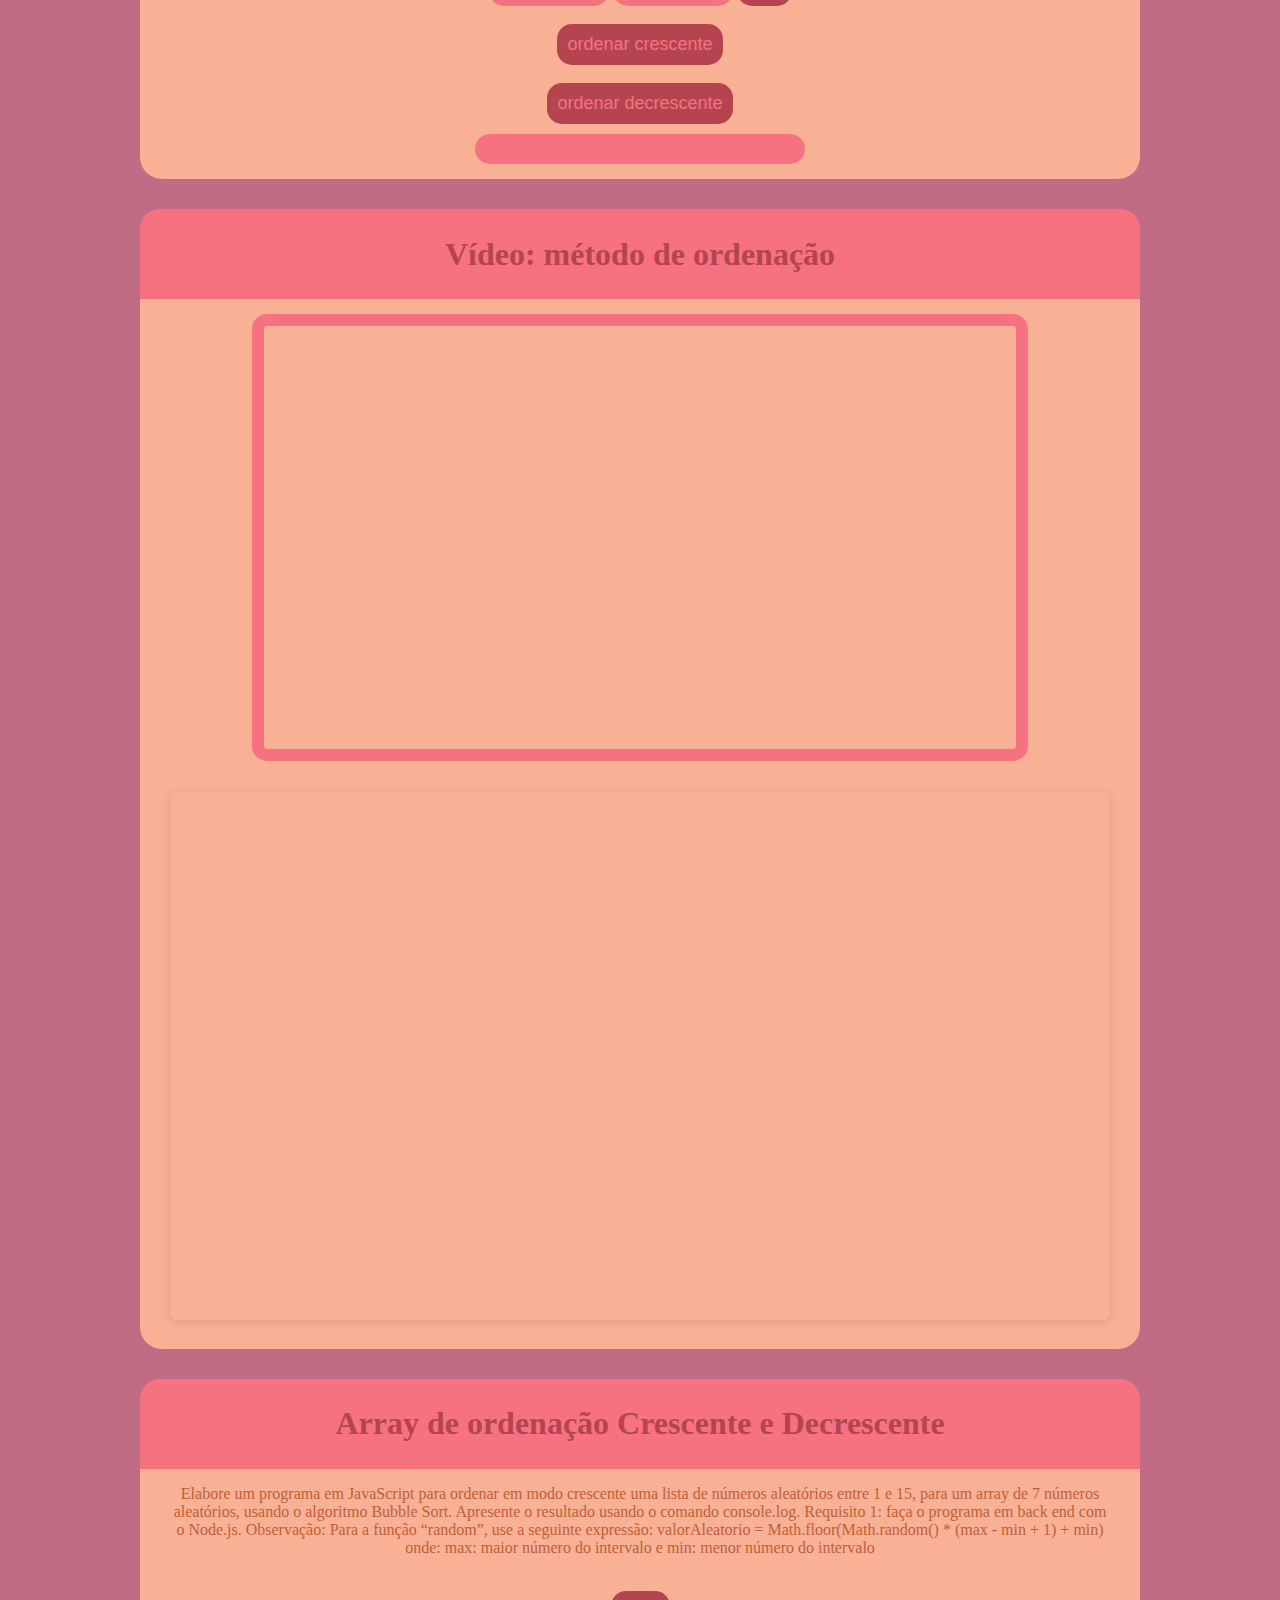
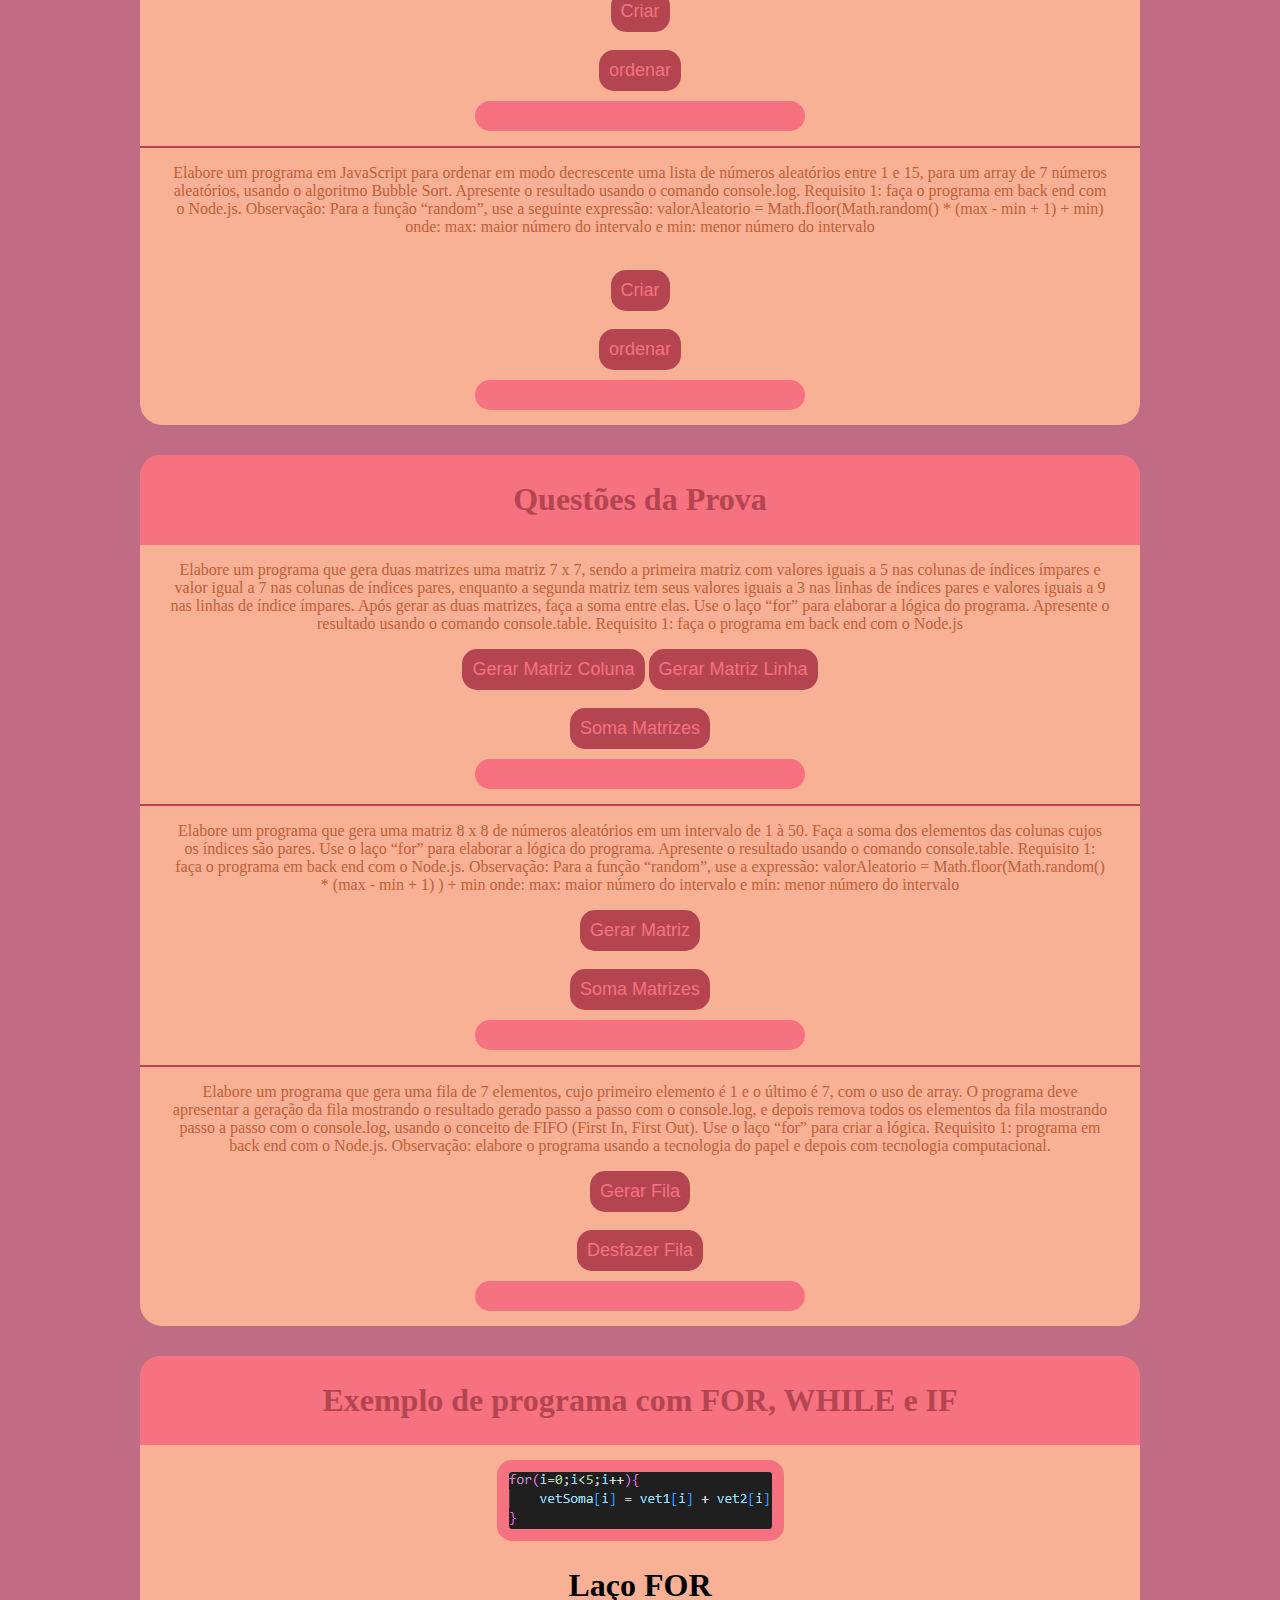
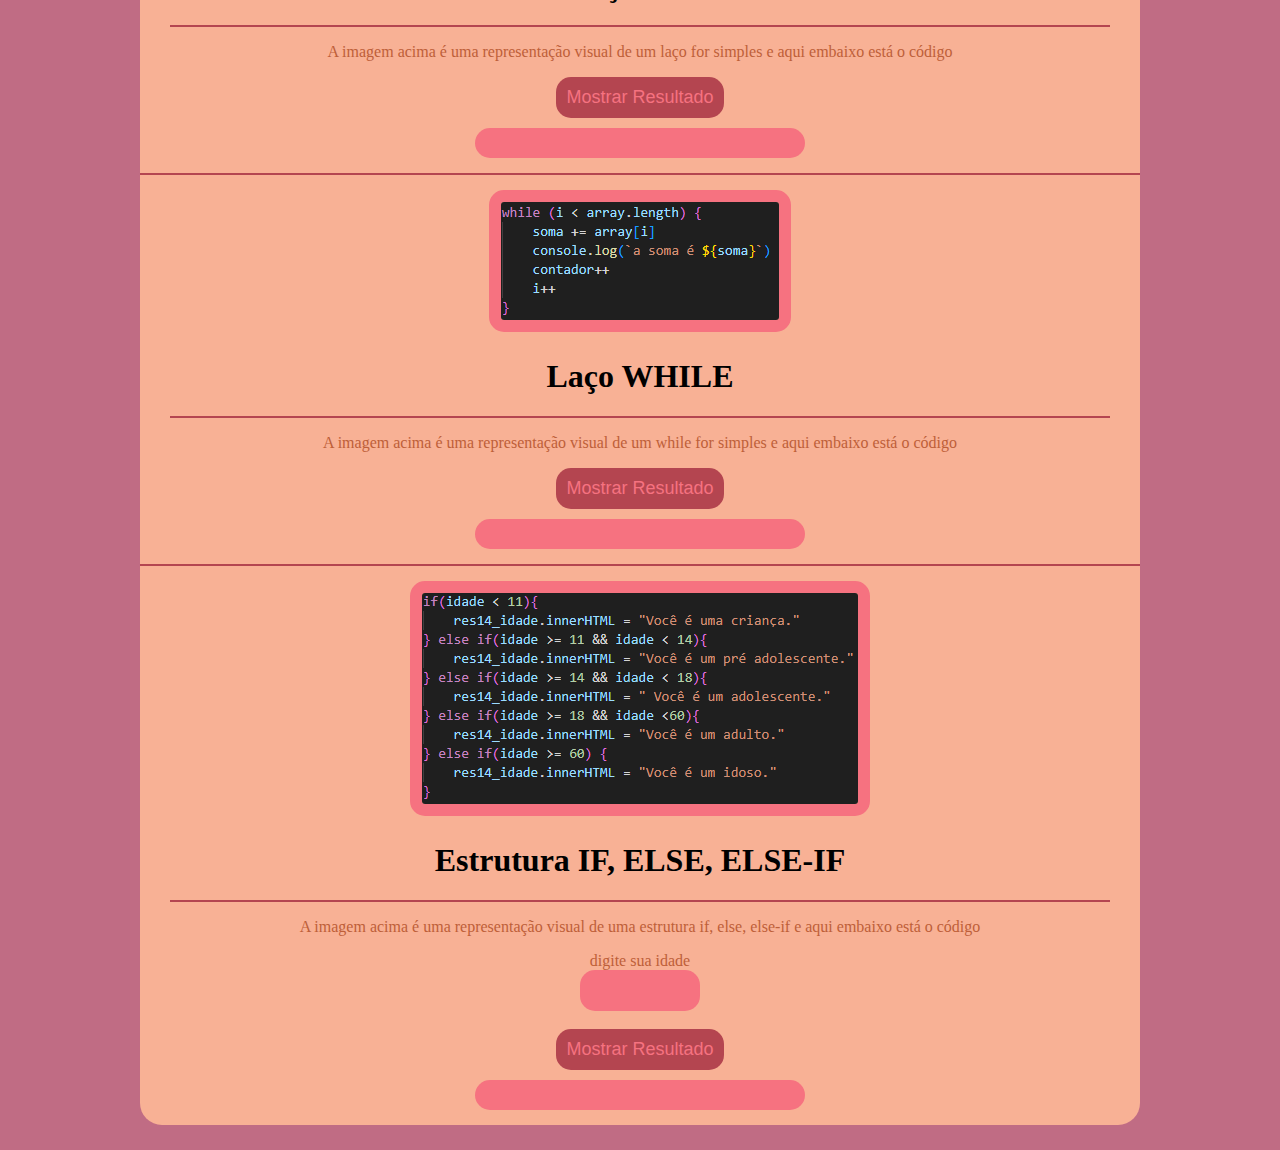
==== commit 4346410e: "Java Scripts Prontos" ====
--- a/public/javaScript_programs.html
+++ b/public/javaScript_programs.html
@@ -4,6 +4,7 @@
 <head>
     <meta charset="UTF-8">
     <meta name="viewport" content="width=device-width, initial-scale=1.0">
+    <link rel="shortcut icon" href="../assets/img/internet.png" type="image/x-icon">
     <link rel="stylesheet" href="https://cdn.jsdelivr.net/npm/bootstrap-icons@1.11.3/font/bootstrap-icons.min.css">
     <link rel="stylesheet" href="../assets/css/main/style_main.css">
     <link rel="stylesheet" href="../assets/css//mediaquery/style_mediaquery_main.css">
@@ -20,9 +21,12 @@
     <script src="../assets/js/sorting_method/insertion.js" defer></script>
     <script src="../assets/js/de_and_increasing/question1.js" defer></script>
     <script src="../assets/js/de_and_increasing/question2.js" defer></script>
-    <script src="../assets/js/prova/q01.js" defer></script>
-    <script src="../assets/js/prova/q03.js" defer></script>
-    <script src="../assets/js/prova/q05.js" defer></script>
+    <script src="../assets/js/revision/q01.js" defer></script>
+    <script src="../assets/js/revision/q03.js" defer></script>
+    <script src="../assets/js/revision/q05.js" defer></script>
+    <script src="../assets/js/for_while_if/for.js" defer></script>
+    <script src="../assets/js/for_while_if/while.js" defer></script>
+    <script src="../assets/js/for_while_if/if.js" defer></script>
     <title>ordenated_programs</title>
 </head>
 
@@ -32,9 +36,11 @@
         <div class="itens_centralizer">
             <h1 class="main_title">TechGallery</h1>
             <div class="icons_container">
-                <i id="icon" class="bi bi-github"></i>
-                <i id="icon" class="bi bi-file-earmark-post"></i>
-                <i id="icon" class="bi bi-triangle-fill"></i>
+                <a href="https://github.com/ViniB22"><i id="icon" class="bi bi-github"></i></a>
+                <a href="https://sites.google.com/estudante.sesisenai.org.br/apenas-professores/in%C3%ADcio"><i
+                        id="icon" class="bi bi-file-earmark-post"></i></a>
+                <a href="https://vercel.com/vinicius-projects-b4d58a2b"><i id="icon"
+                        class="bi bi-triangle-fill"></i></a>
             </div>
         </div>
     </header>
@@ -53,7 +59,8 @@
             </div>
             <article>
                 <div class="image_centralizer">
-                    <img class="image" src="../assets/img/javaScript_codes/bubble-sort.jpg" alt="" title="método bubble sort">
+                    <img class="image" src="../assets/img/javaScript_codes/bubble-sort.jpg" alt=""
+                        title="método bubble sort">
                 </div>
                 <div class="content_container">
                     <p class="content_title">A imagem acima é uma representação visual do método Bubble Sort, um
@@ -118,13 +125,14 @@
             <article>
                 <div class="conteiner_divided">
                     <div class="content_container">
-                        <img class="image"  src="../assets/img/javaScript_codes/selection.png" alt="">
+                        <img class="image" src="../assets/img/javaScript_codes/selection.png" alt="">
                         <h1>Selection sort</h1>
                         <hr>
                         <div class="content">
                             <label for="quant1">adicione a quantidade de números no Array</label>
                             <input type="number" id="quant1" placeholder="numero"><br>
-                            <label for="maxmin1">adicione os valores máximo e mínimo no array respectivamente</label><br>
+                            <label for="maxmin1">adicione os valores máximo e mínimo no array
+                                respectivamente</label><br>
                             <input class="half" type="number" id="max1" placeholder="máximo">
                             <input class="half" type="number" id="min1" placeholder="mínimo">
                             <button id="criarArray4">criar</button><br><br>
@@ -192,7 +200,10 @@
             </div>
             <article>
                 <div class="content_container">
-                    <iframe class="image" width="560" height="315" src="https://www.youtube.com/embed/GzwJOcKvQVc?si=SICuiLN2uVCAATXU" title="YouTube video player" frameborder="0" allow="accelerometer; autoplay; clipboard-write; encrypted-media; gyroscope; picture-in-picture; web-share" referrerpolicy="strict-origin-when-cross-origin" allowfullscreen></iframe>
+                    <iframe class="image" width="80%" height="423px" src="https://www.youtube.com/embed/GzwJOcKvQVc?si=SICuiLN2uVCAATXU" title="YouTube video player" frameborder="0" allow="accelerometer; autoplay; clipboard-write; encrypted-media; gyroscope; picture-in-picture; web-share" referrerpolicy="strict-origin-when-cross-origin" allowfullscreen></iframe>
+                    <div style="position: relative; width: 100%; height: 0; padding-top: 56.2500%; padding-bottom: 0; box-shadow: 0 2px 8px 0 rgba(63,69,81,0.16); margin-top: 1.6em; margin-bottom: 0.9em; overflow: hidden; border-radius: 8px; will-change: transform;">
+                        <iframe loading="lazy" style="position: absolute; width: 100%; height: 100%; top: 0; left: 0; border: none; padding: 0;margin: 0;" src="https://www.canva.com/design/DAGVcVPp1wo/wcyHpUx_iQiTOEYYzAyzRg/view?embed" allowfullscreen="allowfullscreen" allow="fullscreen"></iframe>
+                    </div>
                 </div>
             </article>
         </div>
@@ -202,23 +213,33 @@
             </div>
             <article>
                 <div class="content_container">
-                    <p class="content_title">Elabore um programa em JavaScript para ordenar em modo crescente uma lista de números aleatórios entre 1 e 15, para um array de 7 números aleatórios, usando o algoritmo Bubble Sort. Apresente o resultado usando o comando console.log. Requisito 1: faça o programa em back end com o Node.js. Observação: Para a função “random”, use a seguinte expressão: valorAleatorio = Math.floor(Math.random() * (max - min + 1) + min) onde: max: maior número do intervalo e min: menor número do intervalo</p><br>
+                    <p class="content_title">Elabore um programa em JavaScript para ordenar em modo crescente uma lista
+                        de números aleatórios entre 1 e 15, para um array de 7 números aleatórios, usando o algoritmo
+                        Bubble Sort. Apresente o resultado usando o comando console.log. Requisito 1: faça o programa em
+                        back end com o Node.js. Observação: Para a função “random”, use a seguinte expressão:
+                        valorAleatorio = Math.floor(Math.random() * (max - min + 1) + min) onde: max: maior número do
+                        intervalo e min: menor número do intervalo</p><br>
                     <button id="gerarArray1">Criar</button><br><br>
                     <button id="ordenarCrescente1">ordenar</button><br>
                     <div class="res2">
                         <div id="res7_i"></div>
                         <div id="res7_cre"></div>
-                    </div> 
-                </div>
-                <hr>
-                <div class="content_container">
-                    <p class="content_title">Elabore um programa em JavaScript para ordenar em modo decrescente uma lista de números aleatórios entre 1 e 15, para um array de 7 números aleatórios, usando o algoritmo Bubble Sort. Apresente o resultado usando o comando console.log. Requisito 1: faça o programa em back end com o Node.js. Observação: Para a função “random”, use a seguinte expressão: valorAleatorio = Math.floor(Math.random() * (max - min + 1) + min) onde: max: maior número do intervalo e min: menor número do intervalo</p><br>
+                    </div>
+                </div>
+                <hr>
+                <div class="content_container">
+                    <p class="content_title">Elabore um programa em JavaScript para ordenar em modo decrescente uma
+                        lista de números aleatórios entre 1 e 15, para um array de 7 números aleatórios, usando o
+                        algoritmo Bubble Sort. Apresente o resultado usando o comando console.log. Requisito 1: faça o
+                        programa em back end com o Node.js. Observação: Para a função “random”, use a seguinte
+                        expressão: valorAleatorio = Math.floor(Math.random() * (max - min + 1) + min) onde: max: maior
+                        número do intervalo e min: menor número do intervalo</p><br>
                     <button id="gerarArray2">Criar</button><br><br>
                     <button id="ordenarCrescente2">ordenar</button><br>
                     <div class="res2">
                         <div id="res8_i"></div>
                         <div id="res8_decre"></div>
-                    </div> 
+                    </div>
                 </div>
             </article>
         </div>
@@ -228,24 +249,106 @@
             </div>
             <article>
                 <div class="content_container">
-                    <p class="content_title">Elabore um programa que gera duas matrizes uma matriz 7 x 7, sendo a primeira
+                    <p class="content_title">Elabore um programa que gera duas matrizes uma matriz 7 x 7, sendo a
+                        primeira
                         matriz com valores iguais a 5 nas colunas de índices ímpares e valor igual a 7 nas colunas
                         de índices pares, enquanto a segunda matriz tem seus valores iguais a 3 nas linhas de
                         índices pares e valores iguais a 9 nas linhas de índice ímpares. Após gerar as duas
                         matrizes, faça a soma entre elas. Use o laço “for” para elaborar a lógica do programa.
                         Apresente o resultado usando o comando console.table. Requisito 1: faça o programa
                         em back end com o Node.js</p>
-                        <button onclick="gerarMatrizColuna()">Gerar Matriz Coluna</button>
-                        <button onclick="gerarMatrizLinha()">Gerar Matriz Linha</button><br><br>
-                        <button onclick="somarMatriz()">Soma Matrizes</button>
-                        <div class="res2">
-                            <div id="res9_MatColu"></div>
-                            <div id="res9_MatLinha"></div>
-                            <div id="res9_Soma"></div>
-                        </div> 
+                    <button onclick="gerarMatrizColuna()">Gerar Matriz Coluna</button>
+                    <button onclick="gerarMatrizLinha()">Gerar Matriz Linha</button><br><br>
+                    <button onclick="somarMatriz()">Soma Matrizes</button>
+                    <div class="res2">
+                        <div id="res9_MatColu"></div>
+                        <div id="res9_MatLinha"></div>
+                        <div id="res9_Soma"></div>
+                    </div>
+                </div>
+                <hr>
+                <div class="content_container">
+                    <p class="content_title">Elabore um programa que gera uma matriz 8 x 8 de números aleatórios em um
+                        intervalo de 1 à 50. Faça a soma dos elementos das colunas cujos os índices são pares.
+                        Use o laço “for” para elaborar a lógica do programa. Apresente o resultado usando o
+                        comando console.table. Requisito 1: faça o programa em back end com o Node.js.
+                        Observação: Para a função “random”, use a expressão:
+                        valorAleatorio = Math.floor(Math.random() * (max - min + 1) ) + min
+                        onde: max: maior número do intervalo e min: menor número do intervalo</p>
+                    <button onclick="gerarMatriz2()">Gerar Matriz</button><br><br>
+                    <button onclick="somaMatrizElements()">Soma Matrizes</button>
+                    <div class="res2">
+                        <div id="res10_Mat"></div>
+                        <div id="res10_Soma"></div>
+                    </div>
+                </div>
+                <hr>
+                <div class="content_container">
+                    <p class="content_title">Elabore um programa que gera uma fila de 7 elementos, cujo primeiro
+                        elemento é 1 e
+                        o último é 7, com o uso de array. O programa deve apresentar a geração da fila
+                        mostrando o resultado gerado passo a passo com o console.log, e depois remova todos
+                        os elementos da fila mostrando passo a passo com o console.log, usando o conceito de
+                        FIFO (First In, First Out). Use o laço “for” para criar a lógica. Requisito 1: programa em
+                        back end com o Node.js. Observação: elabore o programa usando a tecnologia do
+                        papel e depois com tecnologia computacional.</p>
+                    <button onclick="gerarFila()">Gerar Fila</button><br><br>
+                    <button onclick="desfazerFila()">Desfazer Fila</button>
+                    <div class="res2">
+                        <div id="res11_fila"></div>
+                        <div id="res11_desf"></div>
+                    </div>
+                </div>
+            </article>
+        </div>
+        <div class="container">
+            <div class="container_title">
+                <h1>Exemplo de programa com FOR, WHILE e IF</h1>
+            </div>
+            <article>
+                <div class="content_container">
+                    <img class="image" src="../assets/img/javaScript_codes/exemple_for.png" alt="">
+                    <h1>Laço FOR</h1>
+                    <hr>
+                    <p class="content_title">A imagem acima é uma representação visual de um laço for simples e aqui
+                        embaixo está o código</p>
+                    <button onclick="resultadoFor()">Mostrar Resultado</button>
+                    <div class="res2">
+                        <div id="res12_vet1"></div>
+                        <div id="res12_vet2"></div>
+                        <div id="res12_soma"></div>
+                    </div>
+                </div>
+                <hr>
+                <div class="content_container">
+                    <img class="image" src="../assets/img/javaScript_codes/exemple_while.png" alt="">
+                    <h1>Laço WHILE</h1>
+                    <hr>
+                    <p class="content_title">A imagem acima é uma representação visual de um while for simples e aqui
+                        embaixo está o código</p>
+                    <button onclick="resultadoWhile()">Mostrar Resultado</button>
+                    <div class="res2">
+                        <div id="res13_array"></div>
+                        <div id="res13_media"></div>
+                    </div>
+                </div>
+                <hr>
+                <div class="content_container">
+                    <img class="image" src="../assets/img/javaScript_codes/exemple_if.png" alt="">
+                    <h1>Estrutura IF, ELSE, ELSE-IF</h1>
+                    <hr>
+                    <p class="content_title">A imagem acima é uma representação visual de uma estrutura if, else,
+                        else-if e aqui embaixo está o código</p>
+                    <label class="content_title" for="idade">digite sua idade</label><br>
+                    <input type="number" id="idade" name="idade"><br><br>
+                    <button onclick="resultadoIf()">Mostrar Resultado</button>
+                    <div class="res2">
+                        <div id="res14_idade"></div>
+                    </div>
                 </div>
             </article>
         </div>
     </main>
 </body>
+
 </html>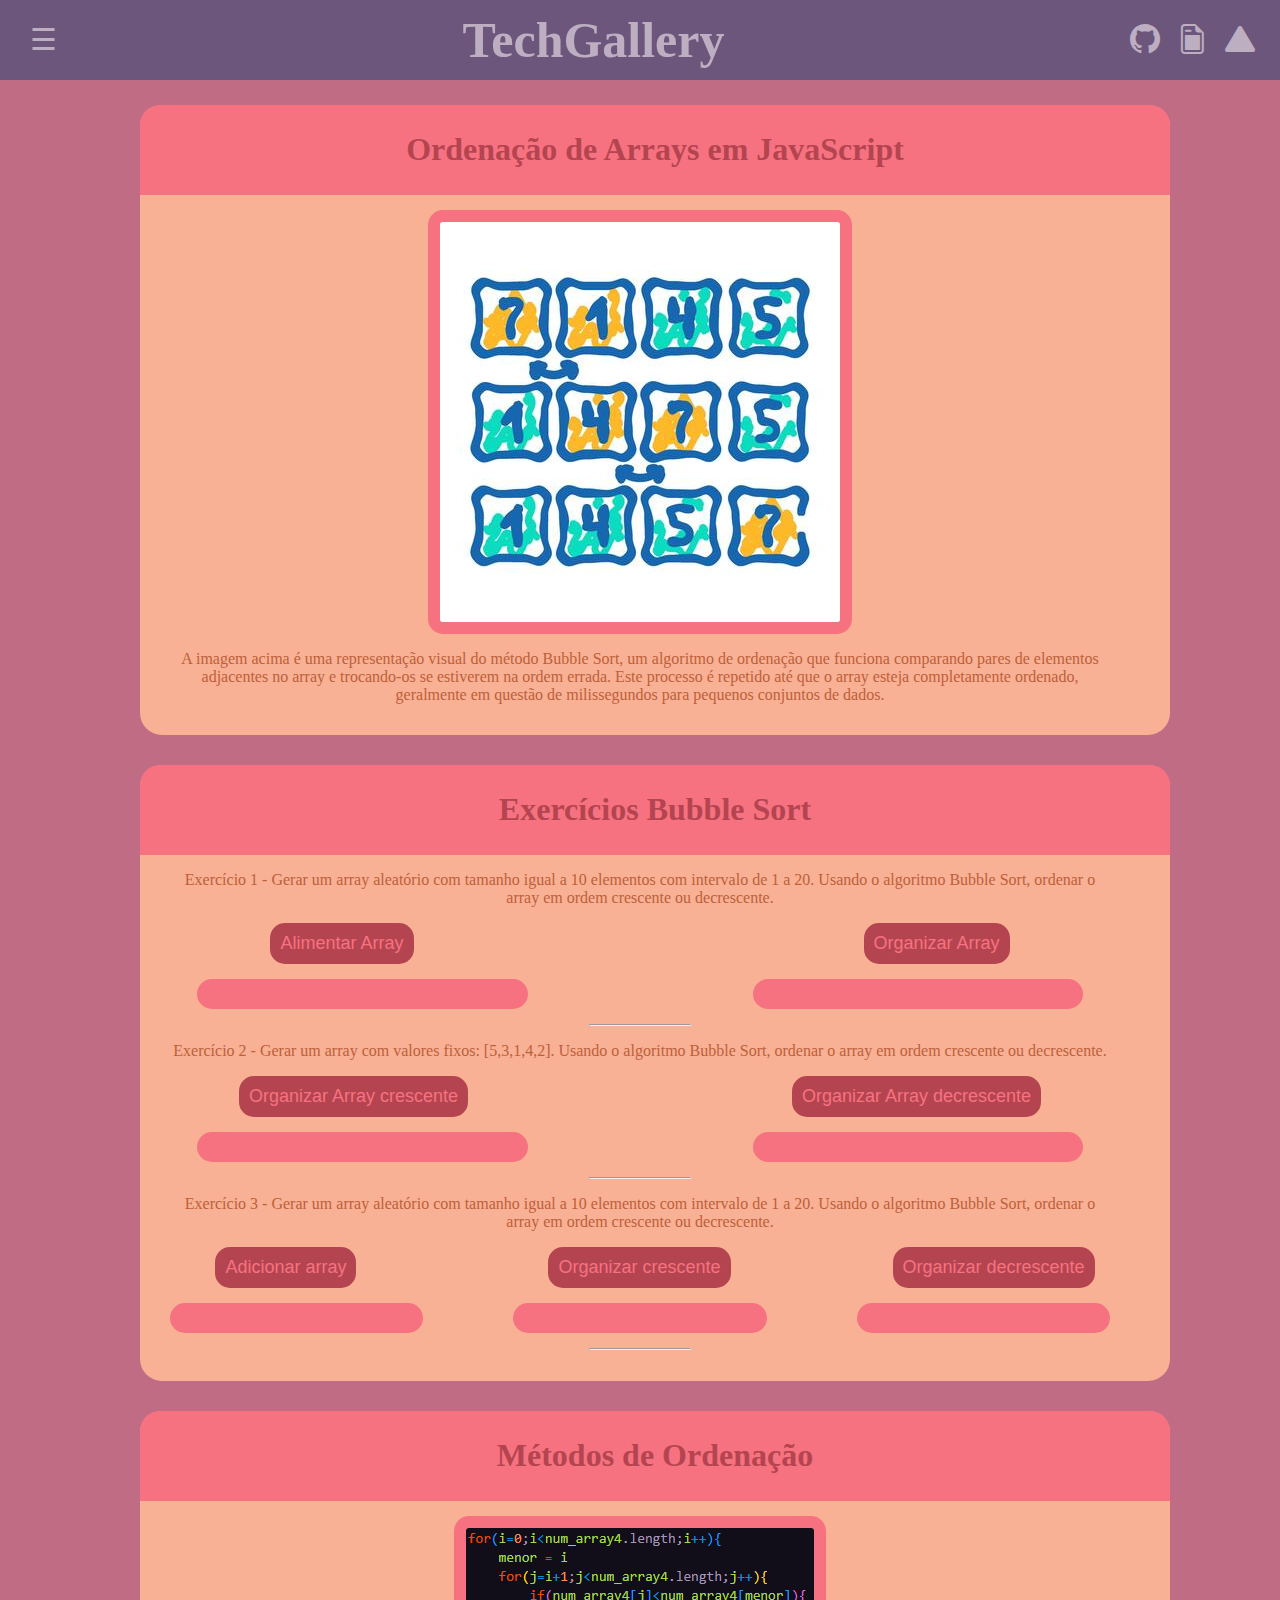
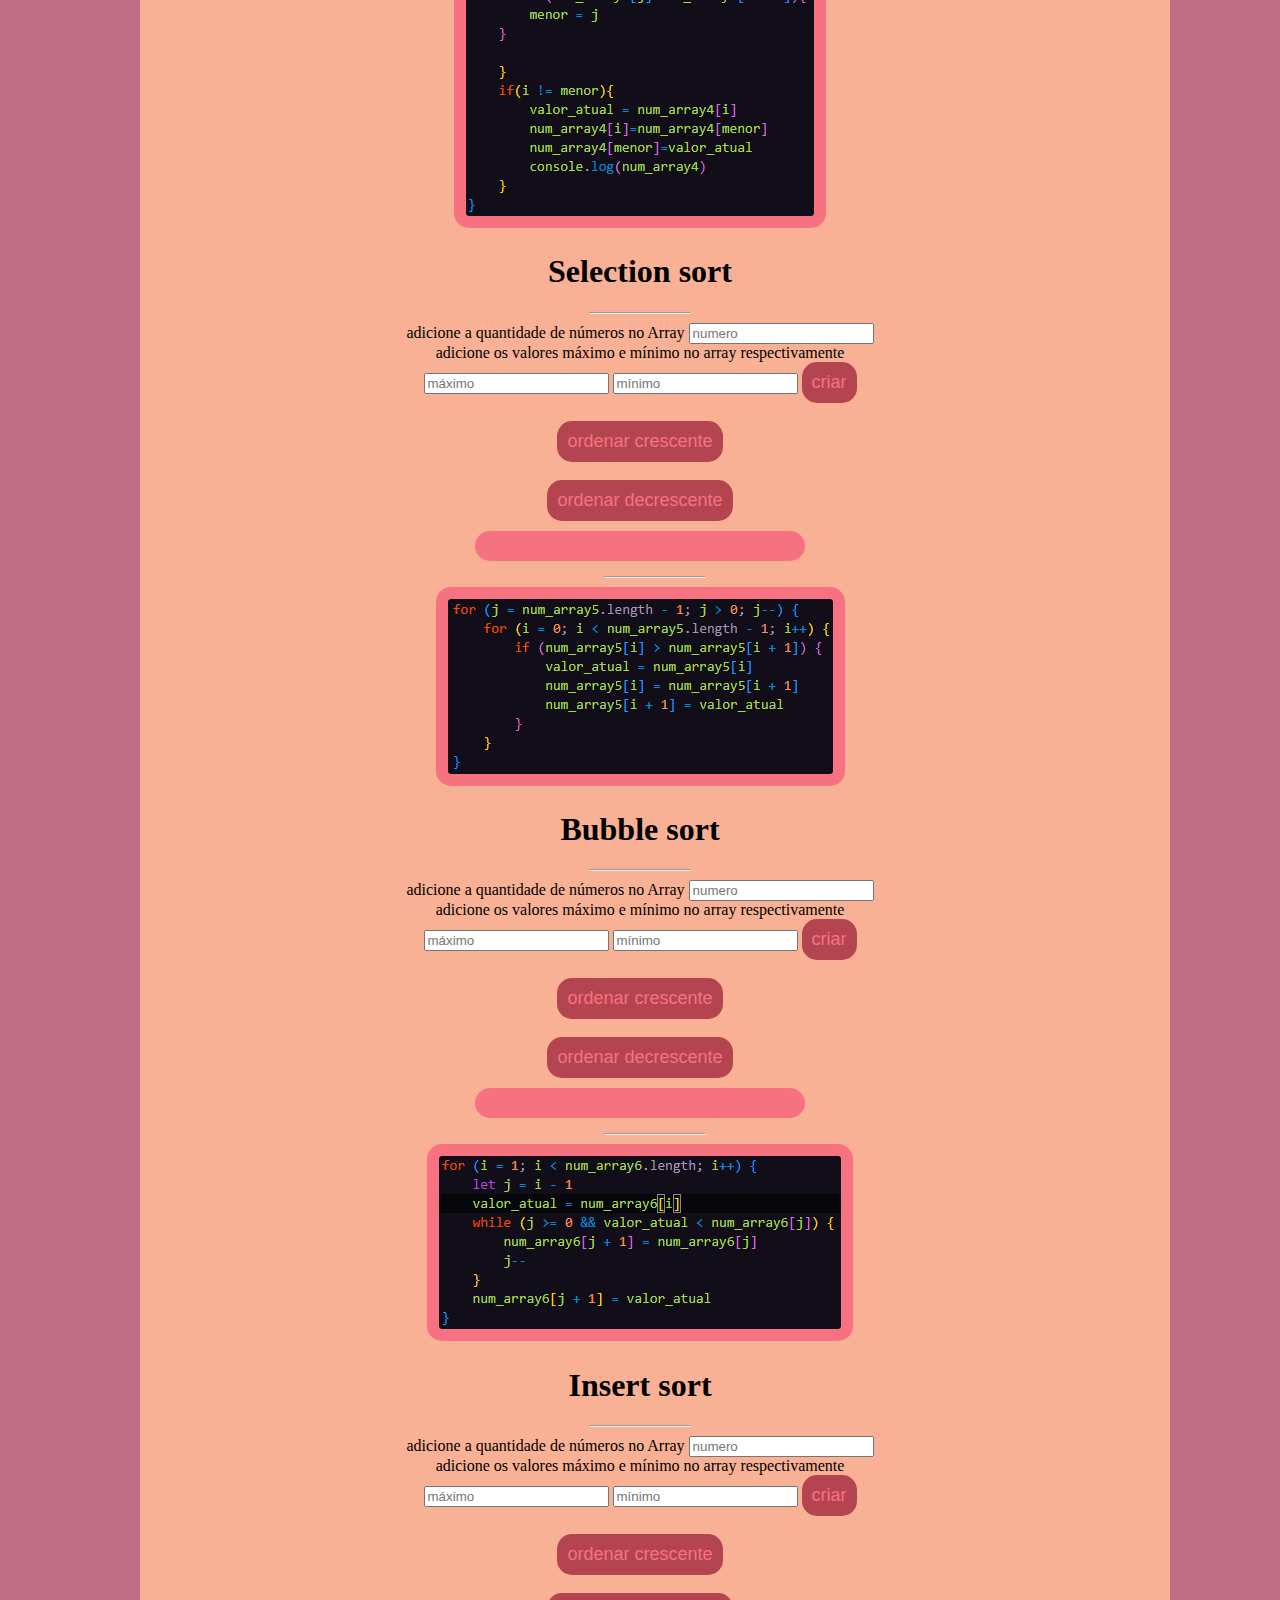
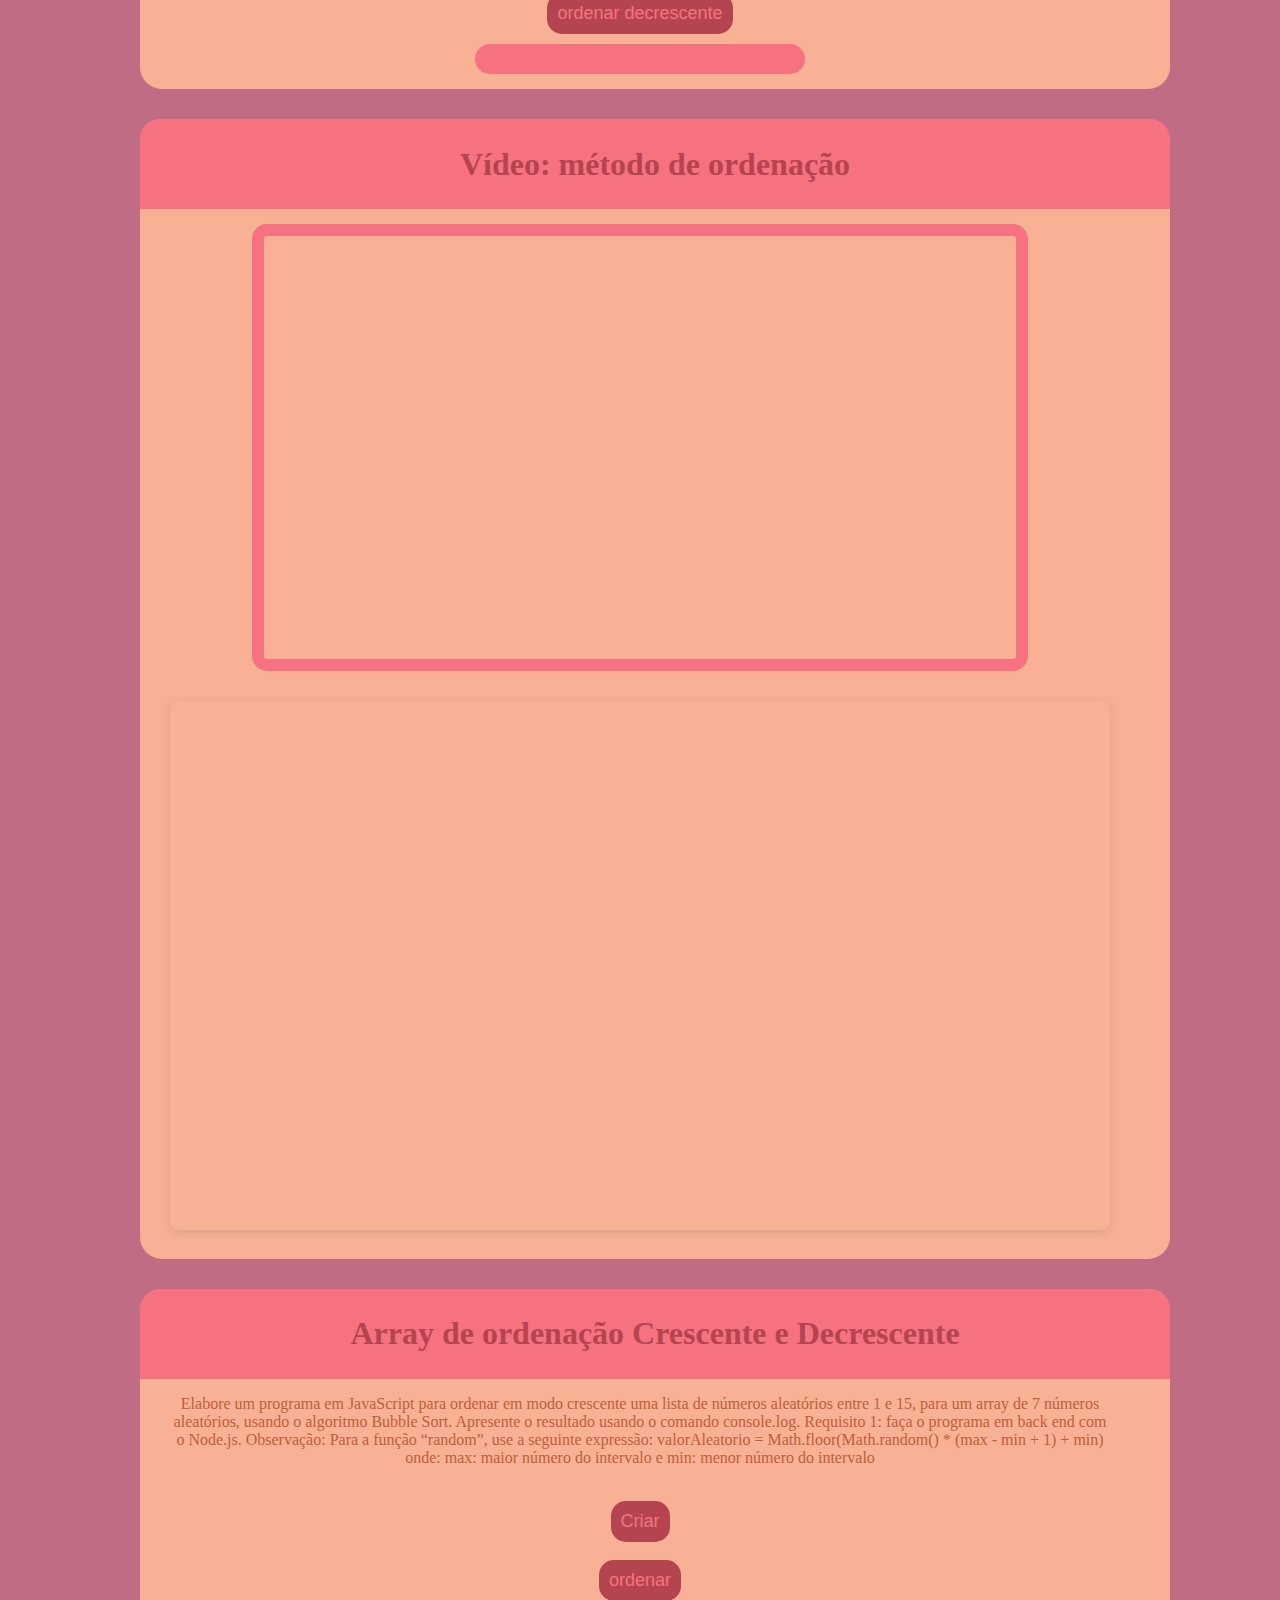
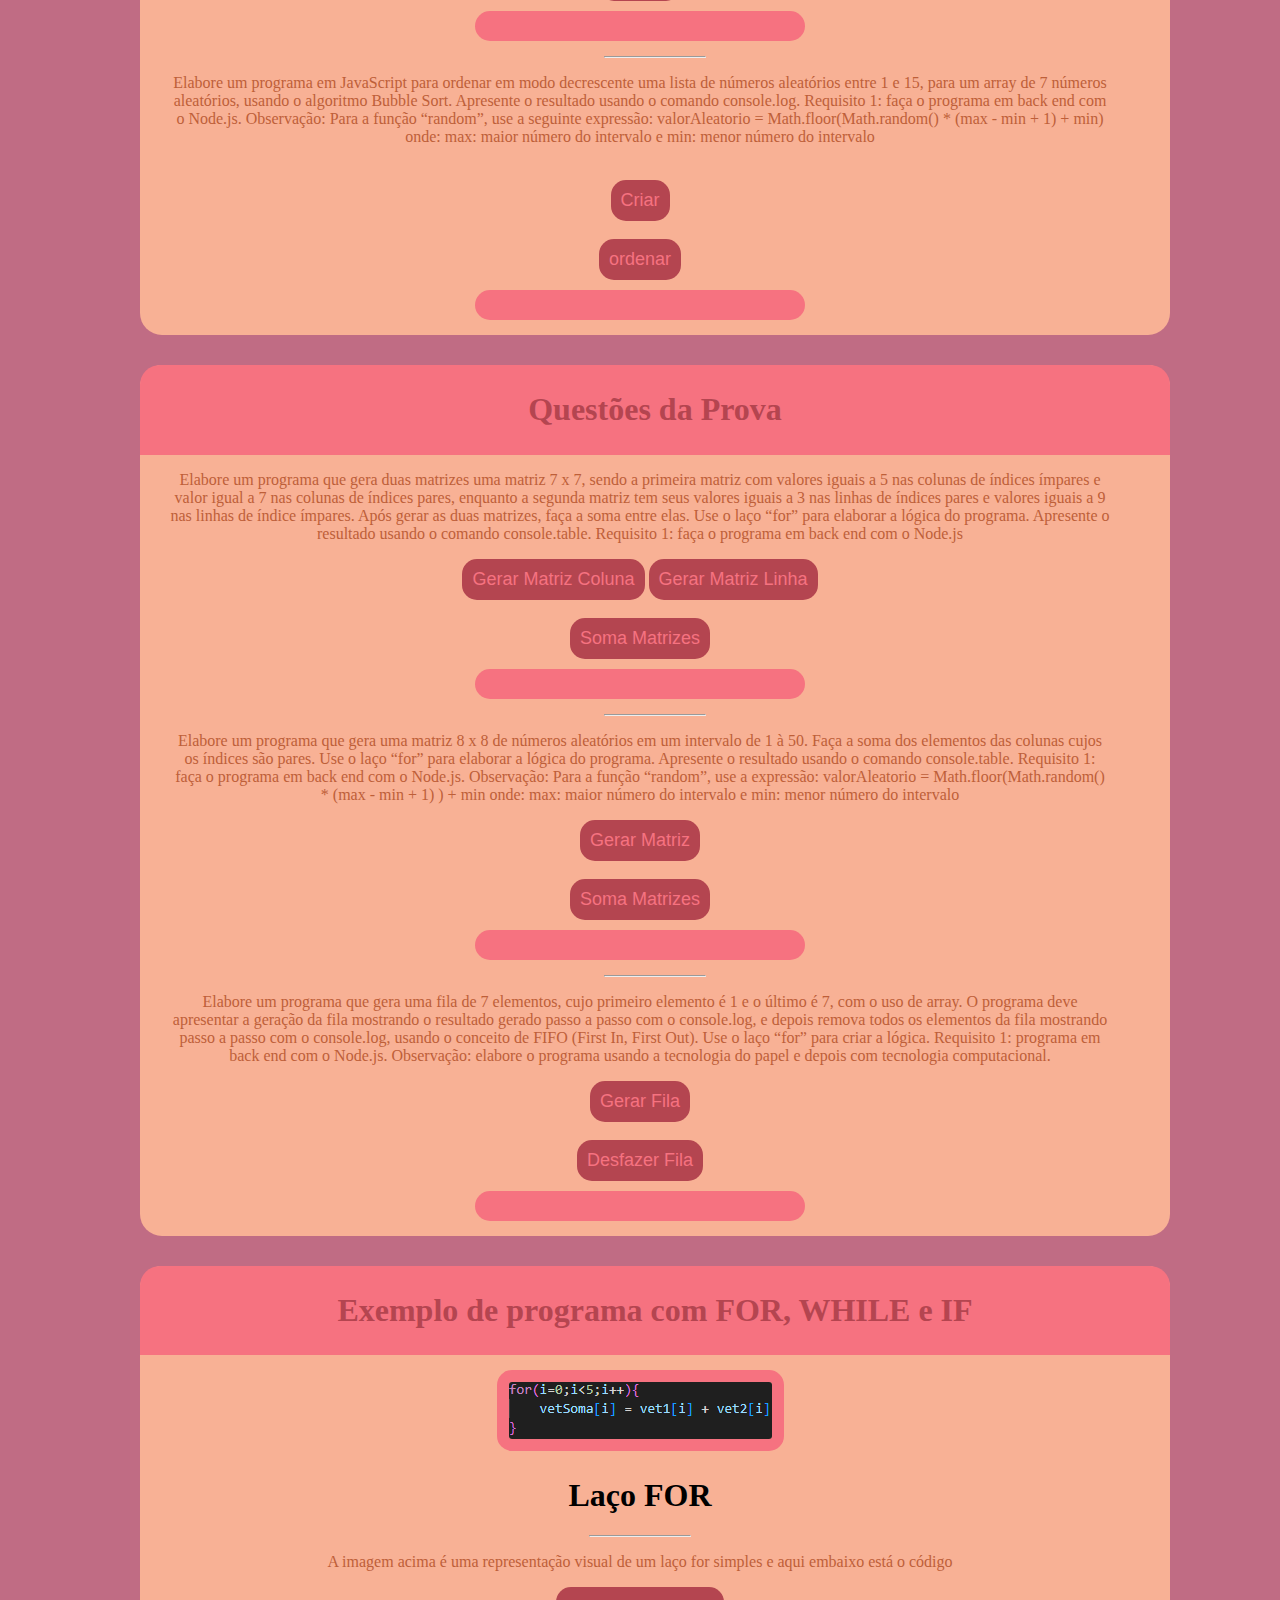
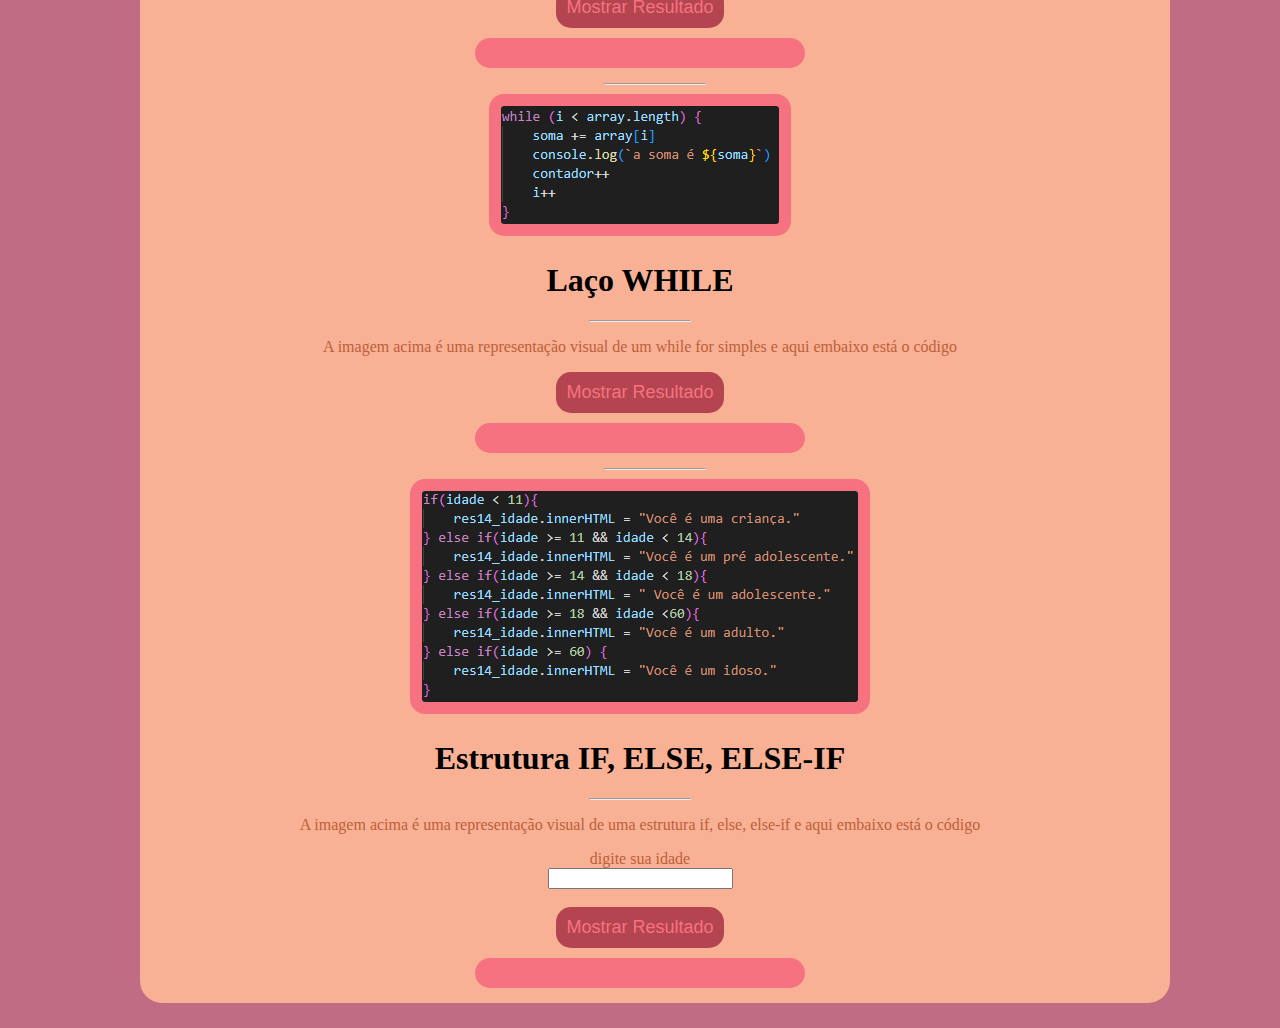
==== commit fbdf8698: "Style fixed" ====
--- a/public/javaScript_programs.html
+++ b/public/javaScript_programs.html
@@ -35,15 +35,14 @@
         <a href="#" class="btm-open" onclick="openMenu()">&#9776;</a>
         <div class="itens_centralizer">
             <h1 class="main_title">TechGallery</h1>
-            <div class="icons_container">
-                <a href="https://github.com/ViniB22"><i id="icon" class="bi bi-github"></i></a>
-                <a href="https://sites.google.com/estudante.sesisenai.org.br/apenas-professores/in%C3%ADcio"><i
-                        id="icon" class="bi bi-file-earmark-post"></i></a>
-                <a href="https://vercel.com/vinicius-projects-b4d58a2b"><i id="icon"
-                        class="bi bi-triangle-fill"></i></a>
-            </div>
+        </div>
+        <div class="icons_container">
+            <a href="https://github.com/ViniB22"><i id="icon" class="bi bi-github"></i></a>
+            <a href="https://sites.google.com/estudante.sesisenai.org.br/apenas-professores/in%C3%ADcio"><i id="icon" class="bi bi-file-earmark-post"></i></a>
+            <a href="https://vercel.com/vinicius-projects-b4d58a2b"><i id="icon" class="bi bi-triangle-fill"></i></a>
         </div>
     </header>
+
     <nav id="menu">
         <a href="#" class="btm-close" onclick="closeMenu()">&times;</a>
         <a href="../index.html">Home</a>
@@ -52,6 +51,7 @@
         <a href="javaScript_programs.html">Programas em JavaScript</a>
         <a href="about.html">Sobre</a>
     </nav>
+    
     <main id="content">
         <div class="container">
             <div class="container_title">
@@ -200,9 +200,17 @@
             </div>
             <article>
                 <div class="content_container">
-                    <iframe class="image" width="80%" height="423px" src="https://www.youtube.com/embed/GzwJOcKvQVc?si=SICuiLN2uVCAATXU" title="YouTube video player" frameborder="0" allow="accelerometer; autoplay; clipboard-write; encrypted-media; gyroscope; picture-in-picture; web-share" referrerpolicy="strict-origin-when-cross-origin" allowfullscreen></iframe>
-                    <div style="position: relative; width: 100%; height: 0; padding-top: 56.2500%; padding-bottom: 0; box-shadow: 0 2px 8px 0 rgba(63,69,81,0.16); margin-top: 1.6em; margin-bottom: 0.9em; overflow: hidden; border-radius: 8px; will-change: transform;">
-                        <iframe loading="lazy" style="position: absolute; width: 100%; height: 100%; top: 0; left: 0; border: none; padding: 0;margin: 0;" src="https://www.canva.com/design/DAGVcVPp1wo/wcyHpUx_iQiTOEYYzAyzRg/view?embed" allowfullscreen="allowfullscreen" allow="fullscreen"></iframe>
+                    <iframe class="image" width="80%" height="423px"
+                        src="https://www.youtube.com/embed/GzwJOcKvQVc?si=SICuiLN2uVCAATXU" title="YouTube video player"
+                        frameborder="0"
+                        allow="accelerometer; autoplay; clipboard-write; encrypted-media; gyroscope; picture-in-picture; web-share"
+                        referrerpolicy="strict-origin-when-cross-origin" allowfullscreen></iframe>
+                    <div
+                        style="position: relative; width: 100%; height: 0; padding-top: 56.2500%; padding-bottom: 0; box-shadow: 0 2px 8px 0 rgba(63,69,81,0.16); margin-top: 1.6em; margin-bottom: 0.9em; overflow: hidden; border-radius: 8px; will-change: transform;">
+                        <iframe loading="lazy"
+                            style="position: absolute; width: 100%; height: 100%; top: 0; left: 0; border: none; padding: 0;margin: 0;"
+                            src="https://www.canva.com/design/DAGVcVPp1wo/wcyHpUx_iQiTOEYYzAyzRg/view?embed"
+                            allowfullscreen="allowfullscreen" allow="fullscreen"></iframe>
                     </div>
                 </div>
             </article>
--- a/assets/css/main/style_main.css
+++ b/assets/css/main/style_main.css
@@ -1,38 +1,34 @@
-body{
+body {
     background-color: rgb(192, 108, 132);
     color: black;
     font-family: 'Times New Roman', Times, serif;
     margin: 0;
     height: 100vh;
 }
-header{
+
+header {
     background-color: rgb(108, 86, 123);
     height: 50px;
     padding: 15px;
     display: flex;
     align-items: center;
+    justify-content: space-between;
 }
-hr{
+
+hr {
     margin-top: 15px;
-    background-color: rgb(180, 69, 80);
-    height: 2px;
-    margin-bottom: 15px;
-    border: 0;
-}
-input{
-    background-color:  rgb(246, 114, 128);
-    color: rgb(180, 69, 80);
-    border: none;
     border-radius: 15px;
-    padding: 10px;
+    width: 200%;
     font-size: 18px;
     transition: 0.3s;
     width: 100px;
 }
-input:placeholder{
+
+input:placeholder {
     color: rgb(0, 0, 0);
 }
-button{
+
+button {
     background-color: rgb(180, 69, 80);
     color: rgb(246, 114, 128);
     border: none;
@@ -41,51 +37,60 @@
     font-size: 18px;
     transition: 0.3s;
 }
-img{
+
+img {
     border-radius: 15px;
 }
-iframe{
+
+iframe {
     border-radius: 15px;
 }
-.image{
+
+.image {
     border: 12px solid rgb(246, 114, 128);
 }
-.itens_centralizer{
-    display: flex;
+
+.icons_container {
+    font-size: 30px;
+}
+
+.itens_centralizer {
     font-size: 25px;
-    margin-left: 83.5vh;
 }
-.main_title{
+
+.main_title {
     color: rgb(189, 174, 194);
 }
-.icons_container{
-    margin-left: 68vh;
-    margin-top: 50px;
-}
-#icon{
+
+#icon {
     margin-right: 10px;
     color: rgb(189, 174, 194);
     transition: 300ms;
 }
-#icon:hover{
+
+#icon:hover {
     color: rgb(223, 212, 226);
     transition: 300ms;
 }
-.container{
+
+.container {
     background-color: rgb(248, 177, 149);
+    justify-self: center;
     margin: 15px;
     padding: 0px;
     height: auto;
     padding-bottom: 15px;
-    width: 1000px;
+    width: 100%;
     border-radius: 22px;
 }
-.image_centralizer{
+
+.image_centralizer {
     width: 1000px;
     display: flex;
     justify-content: center;
 }
-.container_title{
+
+.container_title {
     background-color: rgb(246, 114, 128);
     width: auto;
     justify-content: center;
@@ -97,55 +102,66 @@
     border-top-right-radius: 20px;
     margin-bottom: 15px;
 }
-.content_container{
+
+.content_container {
     width: 940px;
     text-align: justify;
     padding-left: 30px;
     padding-right: 30px;
 }
-.content_title{
+
+.content_title {
     color: rgb(190, 95, 57);
 }
-.content_container{
+
+.content_container {
     align-self: center;
     text-align: center;
 }
-.divided_container{
+
+.divided_container {
     display: flex;
     justify-content: center;
     gap: 25vh;
 }
-.divided_container2{
+
+.divided_container2 {
     display: flex;
     justify-content: center;
     gap: 10vh;
 }
-.divided_container_button{
+
+.divided_container_button {
     display: flex;
     justify-content: center;
     gap: 50vh;
     margin: 15px;
 }
-.divided_container_button2{
+
+.divided_container_button2 {
     display: flex;
     justify-content: center;
     gap: 34vh;
     margin: 15px;
 }
-.divided_container_button3{
+
+.divided_container_button3 {
     display: flex;
     justify-content: center;
     gap: 18vh;
     margin: 15px;
 }
-.descending{
+
+.descending {
     margin-left: 18px;
 }
-.beginning{
+
+.beginning {
     margin-right: 30px;
     margin-left: 30px;
 }
-.res{
+
+.res {
     width: 32%;
     padding: 15px;
     border-radius: 15px;
@@ -155,7 +171,8 @@
     background-color: rgb(246, 114, 128);
     transition: 0.3s;
 }
-.res2{
+
+.res2 {
     margin-top: 10px;
     width: 32%;
     padding: 15px;
@@ -165,5 +182,5 @@
     font-size: 18px;
     color: rgb(255, 255, 255);
     background-color: rgb(246, 114, 128);
-    transition: 0.3s; 
+    transition: 0.3s;
 }--- a/assets/css/mediaquery/style_mediaquery_main.css
+++ b/assets/css/mediaquery/style_mediaquery_main.css
@@ -1,10 +1,14 @@
 @media (max-width:1000px) {
     .container{
+        width: 80%;
         margin: 15px;
         padding: 0px;
         height: auto;
-        width: 250px;
         border-radius: 15px;
+    }
+    input{
+        width: 100%;
+        margin-bottom: 10px;
     }
 }
 
